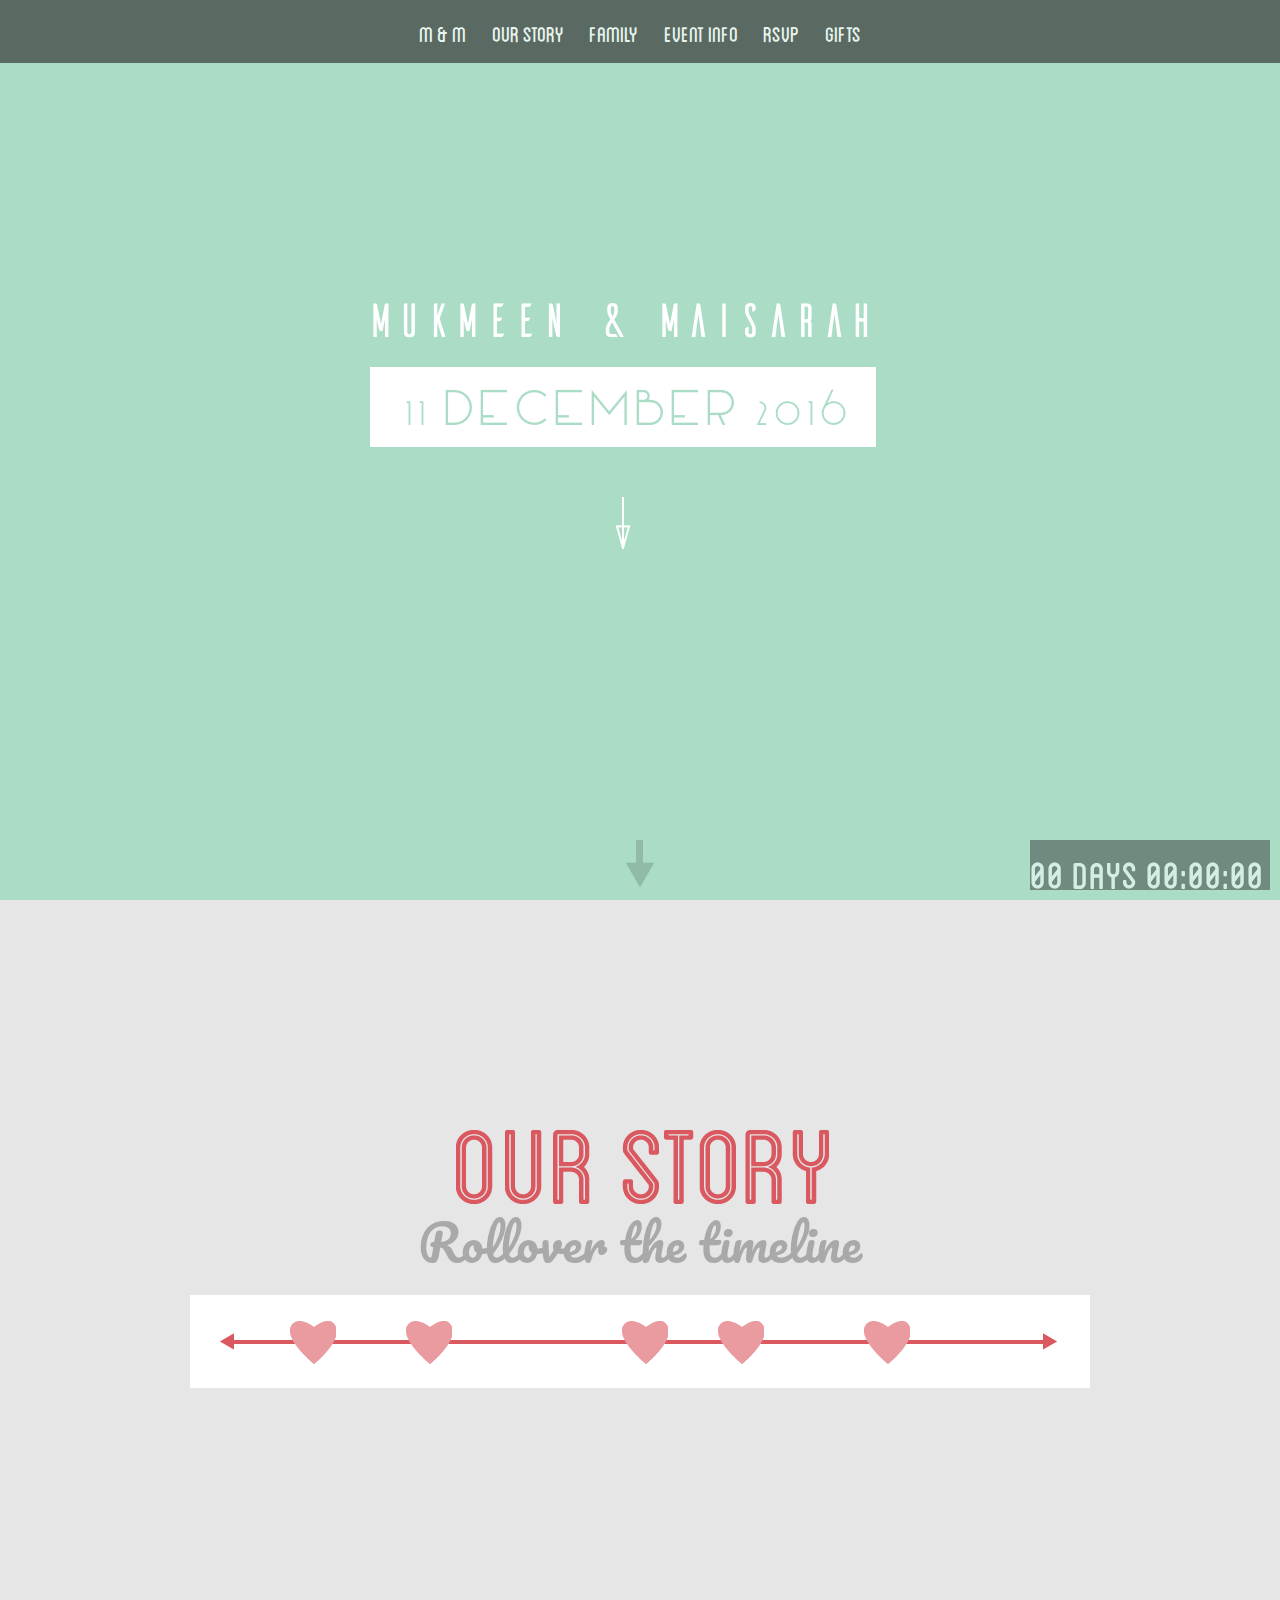
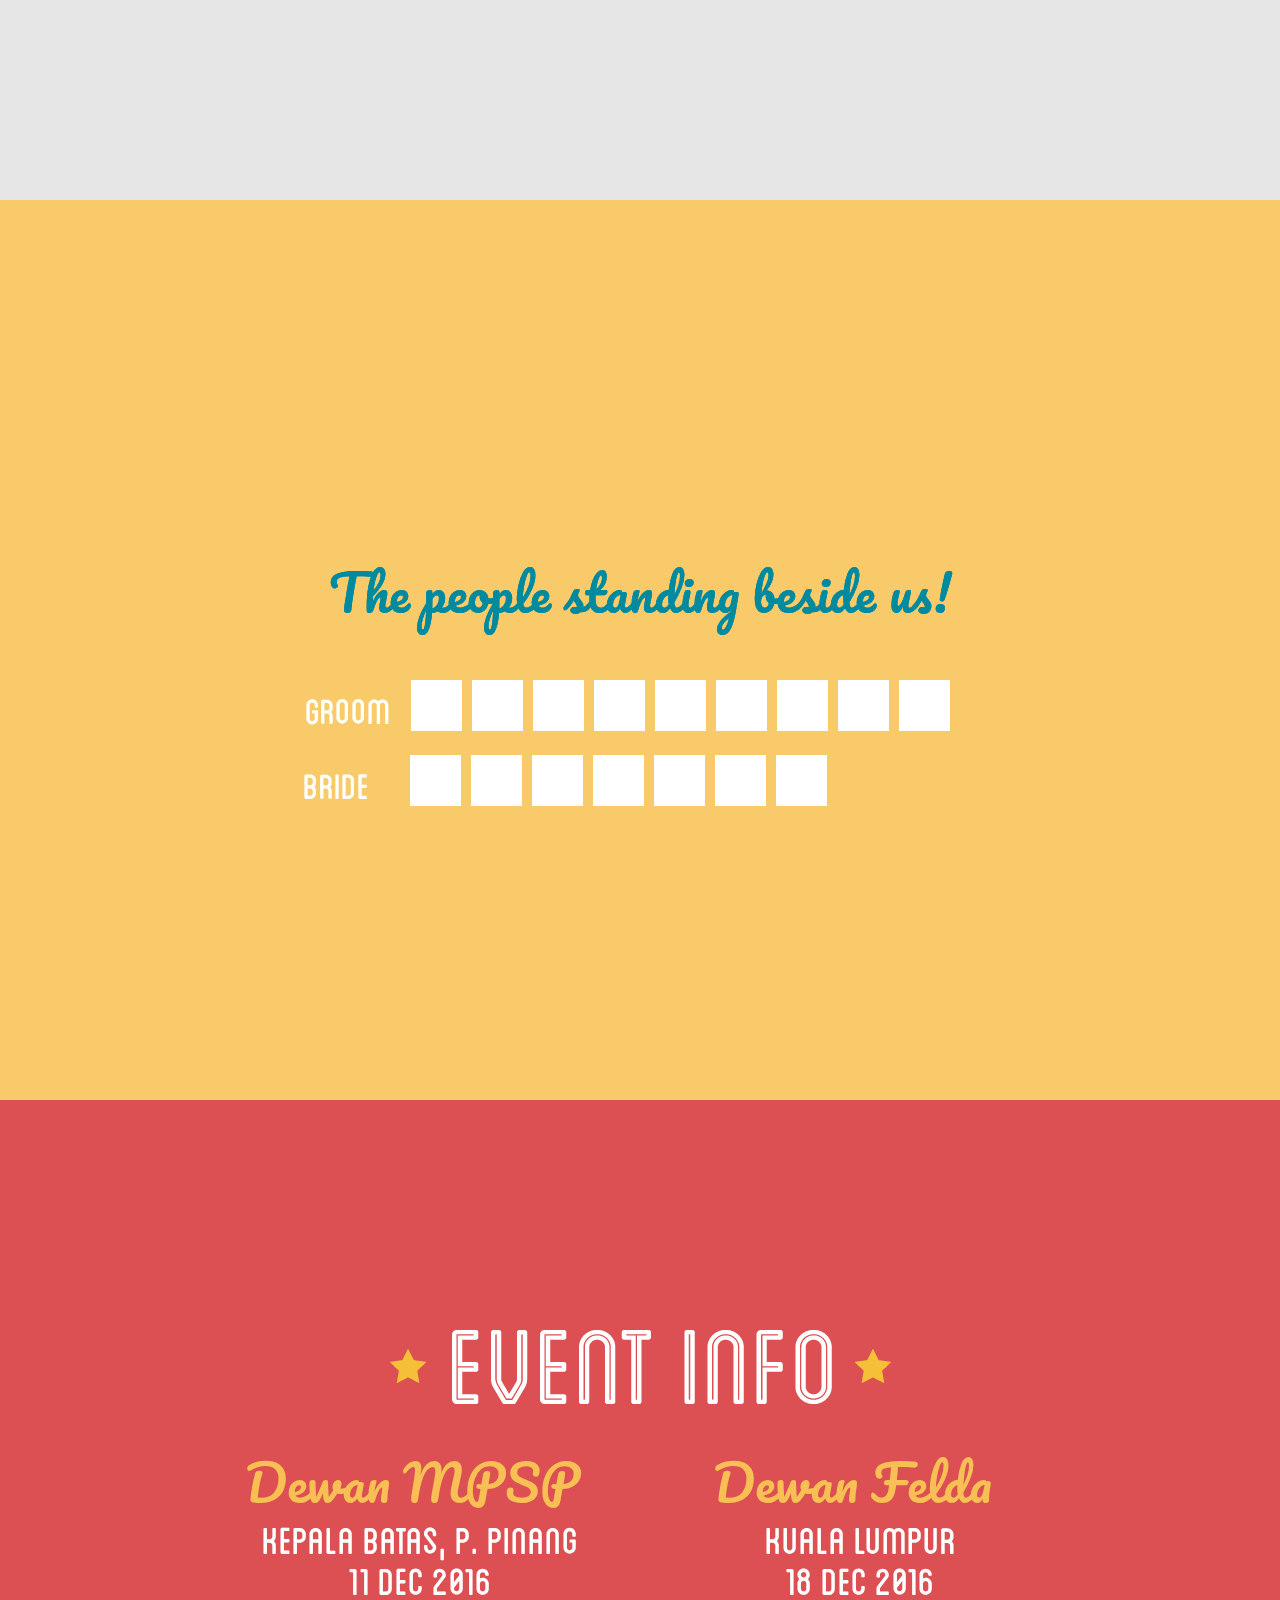
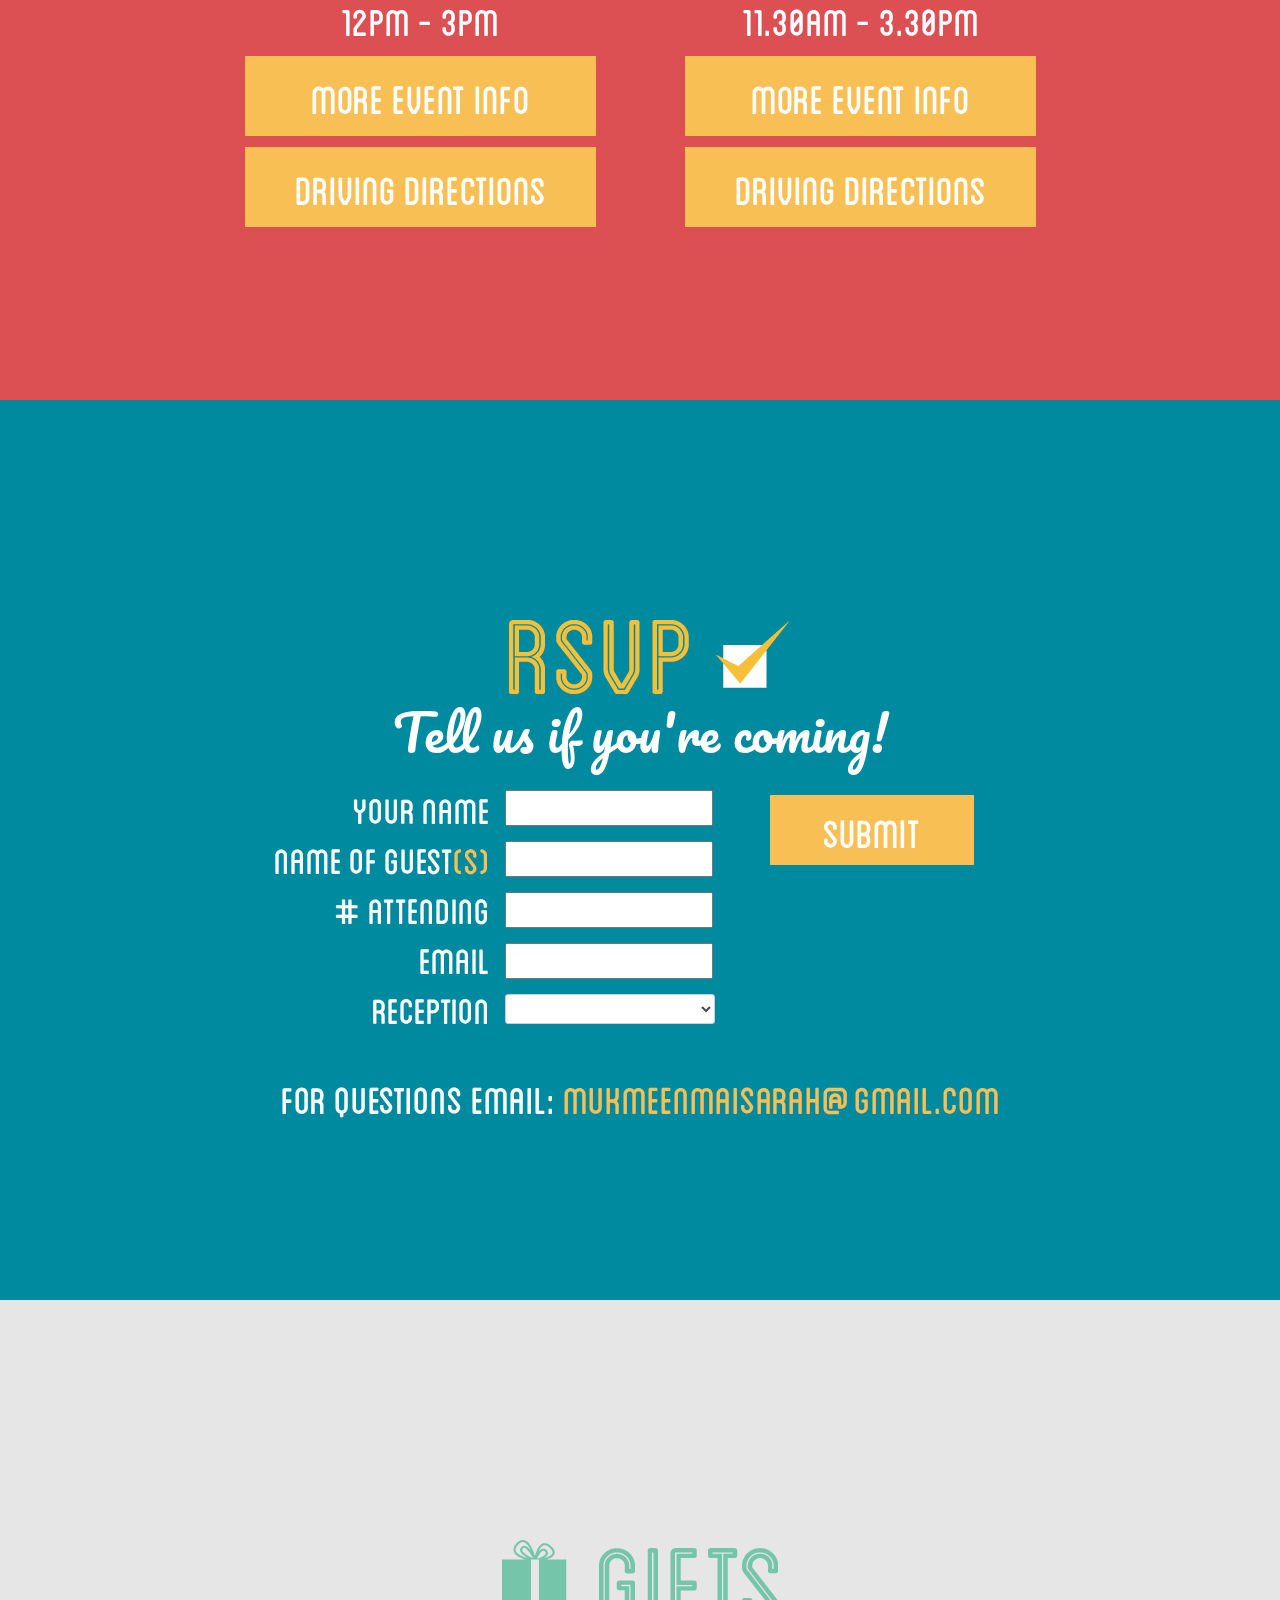
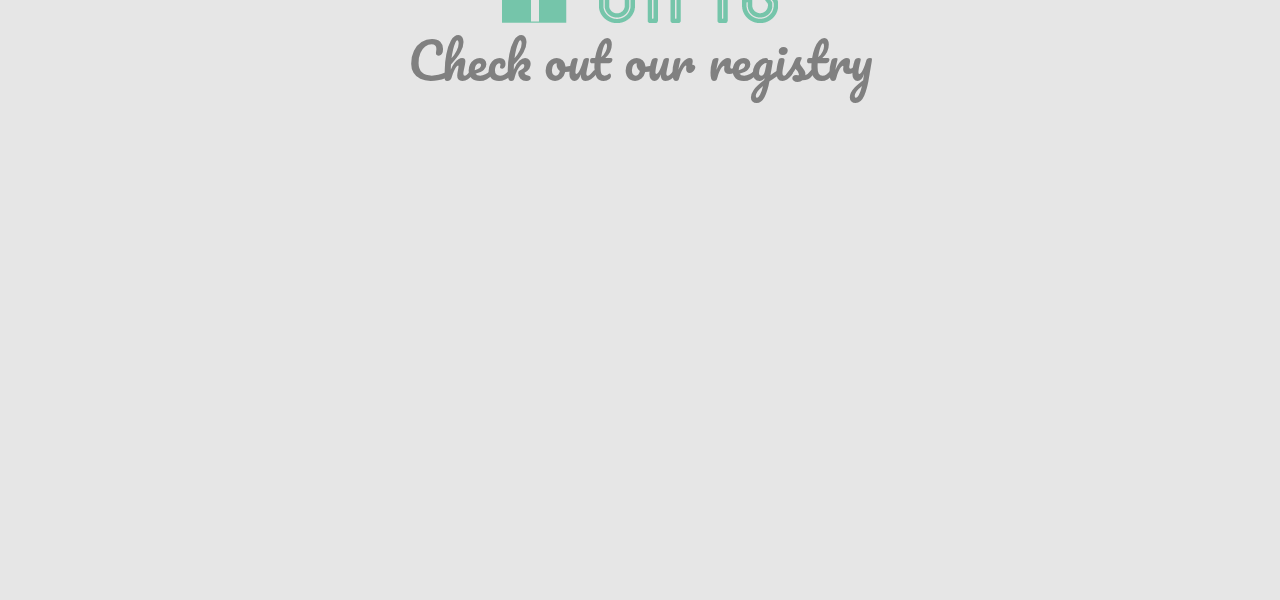
==== index.html @ 05d9b7e0 "Fix on rsvp and event info section" ====
<!DOCTYPE html>
<html lang="en">
<head>
  <title>
    Mukmeen & Maisarah
  </title>

  <!-- Meta Tags -->
  <meta http-equiv="Content-Type" content="text/html;charset=utf-8" />
  <meta name="description" content="Mukmeen &amp; Maisarah are getting married on 11.12.2016." />
  <meta name="keywords" content="Mukmeen, Maisarah, marriage, wedding" />
  <meta property="og:title" content="Mukmeen & Maisarah" />
  <meta property="og:description" content="Mukmeen &amp; Maisarah are getting married on 11.12.2016." />
  <meta property="og:url" content="http://www.mukmeenmaisarah.com" />
  <meta property="og:type" content="website"/>

  <!-- Styles -->
  <link rel="stylesheet" href="css/font.css" media="screen,projection" type="text/css" />
  <link rel="stylesheet" href="css/base.css" media="screen,projection" type="text/css" />
  <link rel="stylesheet" href="css/navigation.css" media="screen,projection" type="text/css" />
  <link rel="stylesheet" href="css/home.css" media="screen,projection" type="text/css" />
  <link rel="stylesheet" href="css/pictures.css" media="screen,projection" type="text/css" />
  <link rel="stylesheet" href="css/our_story.css" media="screen,projection" type="text/css" />
  <link rel="stylesheet" href="css/event_info.css" media="screen,projection" type="text/css" />
  <link rel="stylesheet" href="css/family.css" media="screen,projection" type="text/css" />
  <link rel="stylesheet" href="css/rsvp.css" media="screen,projection" type="text/css" />
  <link rel="stylesheet" href="css/registry.css" media="screen,projection" type="text/css" />
  <link rel="stylesheet" href="css/footer.css" media="screen,projection" type="text/css" />
  <link rel="stylesheet" href="css/fancybox.css" media="screen,projection" type="text/css" />
  <link href='http://fonts.googleapis.com/css?family=Pacifico' rel='stylesheet' type='text/css' />
  <link rel="icon" href="/images/icon.png" type="image/png" />
  <link rel="shortcut icon" href="/images/icon.png" type="image/x-icon" />
  <link rel="image_src" href="images/fb-icon.jpg" />

</head>

<body onload="reset()">

  <!-- Side Navigation -->
  <div id="header">
    <ul id="navigation">
      <li class="home-nav" onClick="scrollNav('.home')">M & M</li>
      <li class="story-nav" onClick="scrollNav('.story')">Our Story</li>
      <li class="party-nav" onClick="scrollNav('.party')">Family</li>
      <li class="info-nav" onClick="scrollNav('.info')">Event Info</li>
      <li class="rsvp-nav" onClick="scrollNav('.rsvp')">RSVP</li>
      <li class="gifts-nav" onClick="scrollNav('.gifts')">Gifts</li>
    </ul>
  </div>

  <!-- Main Section -->
  <div class="home slide">
    &nbsp;
    <div class="content-box">
      <div class="home-img">
        <h1>Mukmeen & Maisarah: 11.12.2016</h1>
      </div>
    </div>
  </div>

  <!-- Our Story Section -->
  <div class="story slide">
    <div class="content-box">
      <div class="story-title"><h1>Our Story</h1></div>
      <h2>Rollover the timeline</h2>
      <div class="timeline">
        <div class="highlights">
          <a class="heart first">Highlight 1<span></span></a>
          <h4><span>December 1st, 2014</span><br />Mukmeen & Maisarah had their first conversation on facebook.</h4>
        </div>
        <div class="highlights">
          <a class="heart second">Highlight 2<span></span></a>
          <h4><span>January 1st, 2015</span><br />Mukmeen went to Penang with his parents to meetup with Maisarah together with her parents. They met at Bayview Hotel in Penang.</h4>
        </div>
        <div class="highlights">
          <a class="heart third">Highlight 3<span></span></a>
          <h4><span>November 1st, 2015</span><br />Engagement Day!</h4>
        </div>
        <div class="highlights">
          <a class="heart fourth">Highlight 4<span></span></a>
          <h4><span>December 1st, 2015</span><br />Both families decided on the wedding date. It's a year from now!</h4>
        </div>
        <div class="highlights">
          <a class="heart fifth">Highlight 5<span></span></a>
          <h4><span>May 1st, 2016</span><br />Wedding stress began...</h4>
        </div>
      </div>
    </div>
  </div>

  <!-- Family Section -->
  <div class="party slide">
    <div class="content-box">
      <div class="family-title"><h1>Family Members</h1></div>
      <h2>The people standing beside us!</h2>
      <div class="groomsmen">
        <h3 class="wp-title">Groom</h3>
        <div class="party-gallery">
          <a class="wp papa" rel="guys-gallery" href="images/gallery/papa.jpg" title="Father: Nik Md Yusof Bin Nik Ismail">Photo One<span></span></a>
          <a class="wp mama" rel="guys-gallery" href="images/gallery/mama.jpg" title="Mother: Zahariah Binti Othman">Photo One<span></span></a>
          <a class="wp abang" rel="guys-gallery" href="images/gallery/abang.jpg" title="Elder Brother: Nik Amirul Faiz">Photo One<span></span></a>
          <a class="wp aiman" rel="guys-gallery" href="images/gallery/aiman.jpg" title="Younger Brother: Nik Amirul Aiman">Photo One<span></span></a>
          <a class="wp naneen" rel="guys-gallery" href="images/gallery/naneen.jpg" title="Sister: Nik Nazneen">Photo One<span></span></a>
          <a class="wp kaknurul" rel="guys-gallery" href="images/gallery/kaknurul.jpg" title="Sister In Law: Nurul Huda Nazly Tan">Photo One<span></span></a>
          <a class="wp nuha" rel="guys-gallery" href="images/gallery/nuha.jpg" title="Niece: Nik Nuha">Photo One<span></span></a>
          <a class="wp uwais" rel="guys-gallery" href="images/gallery/uwais.jpg" title="Nephew: Nik Uwais">Photo One<span></span></a>
          <a class="wp umar" rel="guys-gallery" href="images/gallery/umar.jpg" title="Nephew: Nik Umar">Photo One<span></span></a>
        </div>
      </div>
      <div class="bridesmaids">
        <h3 class="wp-title">Bride&nbsp;&nbsp;&nbsp;</h3>
        <div class="party-gallery">
          <a class="wp abah" rel="girls-gallery" href="images/gallery/abah.jpg" title="Father: Nor Azman Bin Merican">Photo One<span></span></a>
          <a class="wp mama-m" rel="girls-gallery" href="images/gallery/mama-m.jpg" title="Mother: Munirah Binti Mohammad">Photo One<span></span></a>
          <a class="wp kakak" rel="girls-gallery" href="images/gallery/kakak.jpg" title="Elder Sister: Julia Ayesya">Photo One<span></span></a>
          <a class="wp adik" rel="girls-gallery" href="images/gallery/adik.jpg" title="Younger Sister: Wardina Ayesya">Photo One<span></span></a>
          <a class="wp along" rel="girls-gallery" href="images/gallery/along.jpg" title="Brother In Law: Pangeran Fiqhirizky">Photo One<span></span></a>
          <a class="wp kimi" rel="girls-gallery" href="images/gallery/kimi.jpg" title="Nephew: Muhammad Hakimi Rizky">Photo One<span></span></a>
          <a class="wp fayadh" rel="girls-gallery" href="images/gallery/fayadh.jpg" title="Nephew: Fayadh Al-Farouk">Photo One<span></span></a>
        </div>
      </div>
    </div>
  </div>

  <!-- Event Info Section -->
  <div class="info slide">
    <div class="content-box">
      <div class="info-title"><h1>Event Info</h1></div>
      <div class="info-content">
        <h2>Dewan MPSP</h2>
        <h3>Kepala Batas, P. Pinang</h3>
        <h3>11 DEC 2016</h3>
        <h3>12PM - 3PM</h3>
        <div class="more-info">
          <a class="info btn js-getmore-info" href="#event-info1" title="">More Event Info<span></span></a>
        </div>
        <div style="display: none;">
          <div id="event-info1">
            <p>More info to come!</p>
          </div>
        </div>
        <div class="get-directions">
          <a href="https://goo.gl/maps/QWHp3SwA5BU2" target="_blank" class="directions btn">Driving Directions<span></span></a>
        </div>
      </div>
      <div class="info-content">
        <h2>Dewan Felda</h2>
        <h3>Kuala Lumpur</h3>
        <h3>18 DEC 2016</h3>
        <h3>11.30AM - 3.30PM</h3>
        <div class="more-info">
          <a class="info btn js-getmore-info" href="#event-info2" title="">More Event Info<span></span></a>
        </div>
        <div style="display: none;">
          <div id="event-info2">
            <p>More info to come!</p>
          </div>
        </div>
        <div class="get-directions">
          <a href="https://goo.gl/maps/3p4bqn7nfHu" target="_blank" class="directions btn">Driving Directions<span></span></a>
        </div>
      </div>
    </div>
  </div>

  <!-- RSVP Section -->
  <div class="rsvp slide">
    <div class="content-box">
      <div class="rsvp-title"><h1>RSVP: Come Join the Party!</h1></div>
      <h2>Tell us if you're coming!</h2>
      <form name="rsvp-now" id="rsvp-now" class="rsvp-now" action="//formspree.io/mukmeenmaisarah@gmail.com" method="POST">
        <div class="labels">
          <label for="name"><h3>Your Name</h3></label>
          <label for="guests"><h3 class="guest-name">Name of Guest<span>(s)</span></h3></label>
          <label for="attending"><h3># Attending</h3></label>
          <label for="email"><h3>Email</h3></label>
          <label for="reception"><h3>Reception</h3></label>
        </div>
        <div class="forms">
          <input type="text" id="name" name="name" class="rsvp-form" size="45" />
          <input type="text" id="guests" name="guests" class="rsvp-form" size="45" />
          <input type="text" id="attending" name="attending" class="rsvp-form" size="45" />
          <input type="text" id="email" name="email" class="rsvp-form" size="45" />
          <select id="reception" name="receiption" class="rsvp-form reception">
            <option></option>
            <option>Penang (Bride's Side)</option>
            <option>KL (Groom's Side)</option>
            <option>Both</option>
          </select>
        </div>
        <div class="submit-container">
          <div class="submit">
            <button class="submit-btn" type="submit">Submit</button>
            <input type="hidden" name="_next" value="/index.html" />
          </div>
        </div>
      </form>
      <h3 class="questions">For Questions Email: <a href="mailto:mukmeenmaisarah@gmail.com">mukmeenmaisarah@gmail.com</a></h3>
    </div>
  </div>

  <!-- Registry Section -->
  <div class="gifts slide">
    <div class="content-box">
      <div class="gifts-title"><h1>Gifts &amp; Registry</h1></div>
      <h2>Check out our registry</h2>
      <div class="registry-imgs">
        <a href="http://www.wayfair.com/registry/wedding/mukmeenmaisarah" target="_blank" class="registry wayfair">
          Wayfair<span></span>
        </a>
        <a href="https://www.amazon.com/wedding/nik-amirul-mukmeen-nik-md-yusof-maisarah-ayesya-nor-azman-kepala-batas-december-2016/registry/3TPPPL8VVPBSZ"
           target="_blank"
           class="registry amazon">
          Amazon<span></span>
        </a>
      </div>
    </div>
  </div>

  <!-- Bottom Nav -->
  <div id="bottom-nav">
    <img src="images/next-dk.png" alt="Next" />
    <div id="next">
      <img src="images/next.png" alt="Next" />
    </div>
  </div>

  <!-- Footer -->
  <div id="footer">
    <h3 class="timer js-countdown-timer"></h3>
  </div>

  <!-- Javascript -->
  <script type="text/javascript" src="js/google_analytics.js"></script>
  <script type="text/javascript" src="js/jquery.min.js"></script>
  <script type="text/javascript" src="js/jquery.countdown.min.js"></script>
  <script type="text/javascript" src="js/jquery.mousewheel.min.js"></script>
  <script type="text/javascript" src="js/jquery.fancybox.min.js"></script>
  <script type="text/javascript" src="js/jquery.scrollTo.min.js"></script>
  <script type="text/javascript" src="js/main.js"></script>

</body>
---- css/font.css ----
/**
 * Styles for the font
 */

@font-face {
	font-family: 'BlanchCapsRegular';
	src: url('../fonts/blanch_caps_webfont.eot');
	src: url('../fonts/blanch_caps_webfont.eot?#iefix') format('embedded_opentype'),
	url('../fonts/blanch_caps_webfont.woff') format('woff'),
	url('../fonts/blanch_caps_webfont.ttf') format('truetype'),
	url('../fonts/blanch_caps_webfont.svg#BlanchCapsRegular') format('svg');
	font-weight: normal;
	font-style: normal;
}

@font-face {
	font-family: 'PacificoRegular';
	src: url('../fonts/pacifico_webfont.eot');
	src: url('../fonts/pacifico_webfont.eot?#iefix') format('embedded-opentype'),
	url('../fonts/pacifico_webfont.woff') format('woff'),
	url('../fonts/pacifico_webfont.ttf') format('truetype'),
	url('../fonts/pacifico_webfont.svg#PacificoRegular') format('svg');
	font-weight: normal;
	font-style: normal;
}
---- css/base.css ----
/**
 * Base styles
 */

h1 {
	padding: 0;
	font-family: 'BlanchCapsRegular', arial;
	font-size: 60px;
	font-weight: normal;
}

h2 {
	font-family: 'Pacifico', 'PacificoRegular', cursive;
	font-size: 50px;
	font-weight: 400;
	font-style: normal;
	margin: 15px;
}

h3 {
	font-family: 'BlanchCapsRegular', arial;
	font-size: 53px;
	font-weight: normal;
	color: #FFFFFF;
	margin: 20px 0px 20px 0;
}

h4 {
	font-family: 'BlanchCapsRegular', arial;
	font-size: 30px;
	font-weight: normal;
	color: rgb(225,86,97);
}

p {
	font-family: Arial, sans-serif;
	font-weight: normal;
	font-size: 14px;
	line-height: 18px;
	color: #363636
}

p a {
	text-decoration: none;
	color: rgb(220,79,83);
}

p a:hover {
	color: rgb(248,202,105);
}

html, body {
	margin: 0;
	padding: 0;
	height: 100%;
}

body {
	margin: 0;
	padding: 0;
	font-family: Arial, Helvetica, sans-serif;
	background-color: #3ba7b8;
	font-size: 20px;
	line-height: 25px;
}

/**
 * Main content styles
 */
.content-box {
	position: absolute;
	top: 50%;
	left: 50%;
	width: 900px;
	margin-left: -450px;
}

.container {
	height: 100%;
	margin: 0;
	padding: 0;
}

.slide {
	height: 100%;
	position: relative;
	margin: 0;
	padding: 0;
}
---- css/navigation.css ----
/**
 * Navigation styles
 */

#header {
	position: fixed;
	top: 0;left: 0;
	width: 100%;
	height: 63px;
	margin: 0;
	background-color: #383838;
	filter: alpha(opacity=70);
	opacity: 0.7;
	z-index: 1;
}

ul#navigation {
	display: block;
	padding: 0;
	text-align: center;
	cursor: pointer;
}

ul#navigation li {
	display: inline;
	margin: 10px;
	text-decoration: none;
	color: #FFFFFF;
	font-family: 'BlanchCapsRegular', arial;
	font-size: 30px;
	font-weight: 400;
	text-shadow: #000 0 0 0;
}

ul#navigation li:hover {
	color: #bebebe;
	font-weight: 400;
	text-shadow: #000 0 0 0;
}

/**
 * Styles for bottom navigation
 */
#bottom-nav {
	z-index: 100;
	position: fixed;
	bottom: 0px;
	width: 100%;
	height: 70px;
	margin: 0;
}

#bottom-nav img {
	display: block;
	margin: 0 auto;
	margin-top: 10px;
	opacity: .2;
	filter: alpha(opacity=20);
}

#next{
	z-index: 100;
	position: fixed;
	bottom: 0px;
	width: 100%;
	height: 70px;
	margin: 0;
	background: url(../images/footer-slice.png) repeat-x;
	cursor: pointer;
	opacity: 0;
	filter: alpha(opacity=0);
	-webkit-transition: opacity 0.5s;
	-moz-transition:    opacity 0.5s;
	-o-transition:      opacity 0.5s;
	-ms-transition:     opacity 0.5s;
}

#next:hover {
	opacity: 1;
	filter: alpha(opacity=100);
}

#next img {
	display: block;
	position: relative;
	margin-left: auto;
	margin-right: auto;
	margin-top: 10px;
	left: 0;
	right: 0;
	opacity: 1;
	filter: alpha(opacity=100);
}

#next .box {
	position: absolute;
	width: 100%;
	height: 170px;
	margin: 0;
	background-color: #383838;
	opacity: 1;
	filter: alpha(opacity=100);
}
---- css/home.css ----
/**
 * Styles for the home section
 */

.home {
	background-color: rgb(171,221,198);
}

.home .content-box {
	height: 340px;
	margin-top: -187px;
}

.home-img {
	display: block;
	margin: auto;
	position: relative;
	text-indent: -9999px;
	width: 540px;
	height: 335px;
	background: url(../images/mm-title.png) no-repeat;
}
---- css/pictures.css ----
/**
 * Styles for the pictures section
 */

.pictures {
	background-color: rgb(252,252,252);
}

.pictures .content-box {
	height: 290px;
	margin-top: -180px;
}

.pictures-title {
	display: block;
	margin: auto;
	position: relative;
	text-indent: -9999px;
	width: 320px;
	height: 75px;
	background: url(../images/pictures.png) 0 0;
	margin-bottom: 25px;
}

.gallery-title {
	font-size: 35px;
	margin-bottom: 25px;
	text-align: center;
	color: rgb(169,169,169)
}

.gallery {
	position: relative;
	display: block;
	overflow: auto;
	margin-top: 15px;
	width: 564px;
	height: 125px;
	margin-left: auto;
	margin-right: auto;
	left: 0;
	right: 0;
}

.photo {
	display: block;
	position: relative;
	text-indent: -9999px;
	width: 51px;
	height: 51px;
	background: url(../images/pthumb-sprite.jpg) no-repeat;
	float: left;
	margin-right: 5px;
	margin-left: 5px;
	margin-top: 10px;
}

.photo span {
	position: absolute;
	top: 0;left: 0;bottom: 0;right: 0;
	background: url(../images/pthumb-sprite.jpg) no-repeat;
	background-position: -51px 0;
	opacity: 0;
	filter: alpha(opacity=0);
	-webkit-transition: opacity 0.5s;
	-moz-transition:    opacity 0.5s;
	-o-transition:      opacity 0.5s;
	-ms-transition:     opacity 0.5s;
}

.photo:hover span {
	opacity: 1;
	filter: alpha(opacity=100);
}

.gallery .kufi span {
	background: url(../images/kufi.jpg);
}

.gallery .one span {
	background: url(../images/pthumb-sprite.jpg) -51px 0;
}

.gallery .two span {
	background: url(../images/pthumb-sprite.jpg) -102px 0;
}

.gallery .three span {
	background: url(../images/pthumb-sprite.jpg) -153px 0;
}

.gallery .four span {
	background: url(../images/pthumb-sprite.jpg) -204px 0;
}

.gallery .five span {
	background: url(../images/pthumb-sprite.jpg) -255px 0;
}

.gallery .six span {
	background: url(../images/pthumb-sprite.jpg) -306px 0;
}

.gallery .seven span {
	background: url(../images/pthumb-sprite.jpg) -357px 0;
}

.gallery .eight span {
	background: url(../images/pthumb-sprite.jpg) -408px 0;
}

.gallery .nine span {
	background: url(../images/pthumb-sprite.jpg) -459px 0;
}

.gallery .ten span {
	background: url(../images/pthumb-sprite.jpg) -510px 0;
}

.gallery .eleven span {
	background: url(../images/pthumb-sprite.jpg) -561px 0;
}

.gallery .twelve span {
	background: url(../images/pthumb-sprite.jpg) -612px 0;
}

.gallery .thirteen span {
	background: url(../images/pthumb-sprite.jpg) -663px 0;
}

.gallery .fourteen span {
	background: url(../images/pthumb-sprite.jpg) -714px 0;
}

.gallery .fifteen span {
	background: url(../images/pthumb-sprite.jpg) -765px 0;
}

.gallery .sixteen span {
	background: url(../images/pthumb-sprite.jpg) -816px 0;
}

.gallery .seventeen span {
	background: url(../images/pthumb-sprite.jpg) -867px 0;
}

.gallery .eighteen span {
	background: url(../images/pthumb-sprite.jpg) -918px 0;
}
---- css/our_story.css ----
/**
 * Styles for our story section
 */

.story {
	background-color: rgb(230,230,230);
}

.story .content-box {
	height: 460px;
	margin-top: -260px;
}

.story-title {
	display: block;
	margin: auto;
	position: relative;
	text-indent: -9999px;
	width: 785px;
	height: 75px;
	background: url(../images/title-sprites.png) 0 0;
	margin-bottom: 25px;
}

.story h2 {
	display: block;
	position: relative;
	text-align: center;
	color: rgb(169,169,169);
}

.timeline {
	position: relative;
	display: block;
	overflow: auto;
	margin-top: 40px;
	height: 290px;
	background: url(../images/arrow.png) no-repeat;
	background-position: 0px 0px;
}

.first {
	margin-left: 100px;
	margin-top: 26px;
}

.second {
	margin-left: 70px;
	margin-top: 26px;
}

.third {
	margin-left: 170px;
	margin-top: 26px;
}

.fourth {
	margin-left: 50px;
	margin-top: 26px;
}

.fifth {
	margin-left: 100px;
	margin-top: 26px;
}

.heart {
	display: block;
	position: relative;
	text-indent: -9999px;
	width: 46px;
	height: 44px;
	background: url(../images/heart.png) no-repeat;
	float: left;
	cursor: pointer;
}

.heart span {
	position: absolute;
	margin: 0;
	background: url(../images/heart.png) no-repeat;
	background-position: -46px 0;
	opacity: 0;
	filter: alpha(opacity=0);
	-webkit-transition: opacity 0.5s;
	-moz-transition:    opacity 0.5s;
	-o-transition:      opacity 0.5s;
	-ms-transition:     opacity 0.5s;
}

.heart:hover span {
	opacity: 1;
	filter: alpha(opacity=100);
}

.highlights h4 {
	display: none;
	position: absolute;
	background-color: rgb(230,230,230);
	margin-left: auto;
	margin-right: auto;
	left: 0;
	right: 0;
	width: 550px;
	top: 80px;
	text-align: center;
	opacity: 0;
	filter: alpha(opacity=0);
	-webkit-transition: opacity 0.5s;
	-moz-transition:    opacity 0.5s;
	-o-transition:      opacity 0.5s;
	-ms-transition:     opacity 0.5s;
}

.highlights:hover h4 {
	display: block;
	opacity: 1;
	filter: alpha(opacity=100);
}

.highlights h4 span {
	font-size: 40px;
	line-height: 40px;
}
---- css/event_info.css ----
/**
 * Styles for the event info section
 */

.info {
	background-color: rgb(220,79,83);
}

.info .content-box {
	height: 450px;
	margin-top: -260px;
}

.info-title {
	display: block;
	margin: auto;
	position: relative;
	text-indent: -9999px;
	width: 785px;
	height: 75px;
	background: url(../images/title-sprites.png) 0 -75px;
	margin-bottom: 50px;
}

.map-content {
	float: left;
	width: 451px;
	height: 311px;
}

.info-content {
	float: left;
	text-align: center;
	width: 420px;
	height: 350px;
	padding-left: 20px;
}

.info-content h2 {
	margin-left: 0;
	margin-bottom: 30px;
	color: rgb(248,191,84);
}

.info-content h3 {
	margin: 0;
	margin-bottom: 16px;
}

.more-info {
	clear: both;
	margin-top: 52px;
	width: 420px;
}

#inline1 {
	padding: 25px;
}

#inline1 span {
	text-align: center;
}

.line-seperator {
	display: block;
	margin: auto;
	margin-top: 28px;
	margin-bottom: 28px;
	height: 1px;
	width: 450px;
	background: #bbbbbb;
}

.get-directions {
	clear: both;
	margin-top: 55px;
	width: 420px;
}

.btn {
	position: relative;
	margin: 0;
	text-align: center;
	font-family: 'BlanchCapsRegular', arial;
	font-size: 55px;
	font-weight: normal;
	text-decoration: none;
	-webkit-transition-property: color, background-color;
	-webkit-transition-duration: .5s, .5s;
	-webkit-transition-timing-function: linear, ease-in;
	-moz-transition-property: color, background-color;
	-moz-transition-duration: .5s, .5s;
	-moz-transition-timing-function: linear, ease-in;
	-o-transition-property: color, background-color;
	-o-transition-duration: .5s, .5s;
	-o-transition-timing-function: linear, ease-in;
	-ms-transition-property: color, background-color;
	-ms-transition-duration: .5s, .5s;
	-ms-transition-timing-function: linear, ease-in;
}

.info.btn {
	padding: 10px 66px;
	background-color: rgb(248,191,84);
	color: #FFFFFF;
}

.info.btn:hover {
	color: rgb(220,79,83);
	background-color: #FFFFFF;
}

.directions.btn {
	padding: 10px 50px;
	background-color: rgb(248,191,84);
	color: #FFFFFF;
}

.directions.btn:hover {
	color: rgb(220,79,83);
	background-color: #FFFFFF;
}
---- css/family.css ----
/**
 * Styles for the family members section
 */

.party {
	background-color: rgb(248,202,105);
}

.party .content-box {
	height: 350px;
	margin-top: -210px;
}

.family-title {
	display: block;
	margin: auto;
	position: relative;
	text-indent: -9999px;
	width: 576px;
	height: 75px;
	background: url(../images/family.png) no-repeat;
	margin-bottom: 25px;
}

.party-title-temp {
	text-align: center;
	font-size: 3em !important;
	color: white;
}

.party h2 {
	text-align: center;
	color: rgb(0,138,160);
	text-shadow: rgb(0,138,160) 0 0 0;
}

.groomsmen {
	display: block;
	position: relative;
	width: 671px;
	height: 60px;
	padding-top: 60px;
	margin-left: auto;
	margin-right: auto;
	left: 0;
	right: 0;
}

.bridesmaids {
	display: block;
	position: relative;
	width: 675px;
	height: 60px;
	padding-top: 15px;
	margin-left: auto;
	margin-right: auto;
	left: 0;
	right: 0;
}

.wp-title {
	font-size: 50px;
	margin-top: 15px;
	margin-right: 20px;
	float: left;
}

.party-gallery {
	position: relative;
	display: block;
	overflow: auto;
	width: 565px;
	height: 60px;
}

.wp {
	display: block;
	position: relative;
	text-indent: -9999px;
	width: 51px;
	height: 51px;
	background: url(../images/family-sprite.png) no-repeat;
	float: left;
	margin-right: 10px;
}

.wp span {
	position: absolute;
	top: 0;left: 0;bottom: 0;right: 0;
	background: url(../images/family-sprite.png) no-repeat;
	background-position: -51px 0;
	opacity: 0;
	filter: alpha(opacity=0);
	-webkit-transition: opacity 0.5s;
	-moz-transition:    opacity 0.5s;
	-o-transition:      opacity 0.5s;
	-ms-transition:     opacity 0.5s;
}

.wp:hover span {
	opacity: 1;
	filter: alpha(opacity=100);
}

.groomsmen .kufi span {
	background: url(../images/kufi.jpg);
}

.groomsmen .papa span {
	background: url(../images/family-sprite.png) no-repeat -51px 0;
}

.groomsmen .mama span {
	background: url(../images/family-sprite.png) no-repeat -102px 0;
}

.groomsmen .abang span {
	background: url(../images/family-sprite.png) no-repeat -153px 0;
}

.groomsmen .aiman span {
	background: url(../images/family-sprite.png) no-repeat -204px 0;
}

.groomsmen .naneen span {
	background: url(../images/family-sprite.png) no-repeat -255px 0;
}

.groomsmen .kaknurul span {
	background: url(../images/family-sprite.png) no-repeat -306px 0;
}

.groomsmen .nuha span {
	background: url(../images/family-sprite.png) no-repeat -357px 0;
}

.groomsmen .uwais span {
	background: url(../images/family-sprite.png) no-repeat -408px 0;
}

.groomsmen .umar span {
	background: url(../images/family-sprite.png) no-repeat -459px 0;
}

.bridesmaids .abah span {
	background: url(../images/family-sprite.png) no-repeat -510px 0;
}

.bridesmaids .mama-m span {
	background: url(../images/family-sprite.png) no-repeat -561px 0;
}

.bridesmaids .kakak span {
	background: url(../images/family-sprite.png) no-repeat -612px 0;
}

.bridesmaids .adik span {
	background: url(../images/family-sprite.png) no-repeat -663px 0;
}

.bridesmaids .along span {
	background: url(../images/family-sprite.png) no-repeat -714px 0;
}

.bridesmaids .kimi span {
	background: url(../images/family-sprite.png) no-repeat -765px 0;
}

.bridesmaids .fayadh span {
	background: url(../images/family-sprite.png) no-repeat -816px 0;
}
---- css/rsvp.css ----
/**
 * Styles for the RSVP section
 */

.rsvp {
	background-color: rgb(0,138,160);
}

.rsvp .content-box {
	height: 475px;
	margin-top: -270px;
}

.rsvp-title {
	display: block;
	margin: auto auto 25px auto;
	position: relative;
	text-indent: -9999px;
	width: 785px;
	height: 75px;
	background: url(../images/title-sprites.png) 0 -225px;
}

.rsvp h2 {
	text-align: center;
	color: #FFFFFF;
	text-shadow: rgb(0,138,160) 0 0 0;
}

.rsvp-now {
	display: block;
	margin: 30px auto 0;
	width: 780px;
	height: 290px;
}

.labels {
	position: relative;
	float: left;
	width: 240px;
	height: 240px;
	margin-top: 0;
}

.labels h3 {
	text-align: right;
	font-family: 'BlanchCapsRegular', arial;
	font-size: 2.5em;
	font-weight: normal;
	color: #FFFFFF;
	margin: 20px 0;
	height: 30px;
}

.guest-name span {
	color: rgb(248,191,84);
}

.forms {
	position: relative;
	width: 210px;
	height: 240px;
	margin: 0 0 0 15px;
	float: left;
}

.rsvp-form {
	width: 200px;
	height: 30px;
	font-size: 20px;
	color: #4a4a4a;
	margin-top: 15px;
	font-family: sans-serif;
}

.reception {
	width: 210px;
	border: 1px solid #CCC;
	border-radius: 3px;
	background-color: #FFF;
}

.submit-container {
	position: relative;
	width: 205px;
	height: 240px;
	margin: 0 0 0 55px;
	float: left;
}

.submit {
	margin: 0;
	padding: 0;
	width: 200px;
}

.submit-btn {
	position: relative;
	padding: 5px 53px 5px 53px;
	margin: 20px 0 0;
	background-color: rgb(248,191,84);
	font-family: 'BlanchCapsRegular', arial;
	font-size: 55px;
	font-weight: normal;
	color: #FFFFFF;
	text-decoration: none;
	border: 0;
	cursor: pointer;
	-webkit-transition-property: color, background-color;
	-webkit-transition-duration: .5s, .5s;
	-webkit-transition-timing-function: linear, ease-in;
	-moz-transition-property: color, background-color;
	-moz-transition-duration: .5s, .5s;
	-moz-transition-timing-function: linear, ease-in;
	-o-transition-property: color, background-color;
	-o-transition-duration: .5s, .5s;
	-o-transition-timing-function: linear, ease-in;
	-ms-transition-property: color, background-color;
	-ms-transition-duration: .5s, .5s;
	-ms-transition-timing-function: linear, ease-in;
}

.submit-btn:hover {
	color: rgb(248,191,84);
	background-color: #FFFFFF;
	border: 0;
}

.questions {
	clear: both;
	text-align: center;
}

.questions a {
	color: rgb(248,191,84);
	text-decoration: none;
}
---- css/registry.css ----
/**
 * Styles for the registry section
 */

.gifts {
	height: 100%;
	position: relative;
	background-color: rgb(230,230,230);
}

.gifts .content-box {
	height: 420px;
	margin-top: -250px;
}

.gifts-title {
	display: block;
	margin: auto;
	position: relative;
	text-indent: -9999px;
	width: 785px;
	height: 83px;
	background: url(../images/title-sprites.png) 0 -300px;
	margin-bottom: 25px;
}

.gifts h2 {
	color: rgb(128,128,128);
	text-align: center;
	margin-bottom: 60px;
}

.registry-imgs {
	display: relative;
	margin: 0 auto;
	width: 644px;
}

.registry {
	display: block;
	position: relative;
	text-indent: -9999px;
	width: 282px;
	height: 99px;
	float: left;
	margin-right: 20px;
	margin-left: 20px;
}

.registry span {
	position: absolute;
	top: 0;left: 0;bottom: 0;right: 0;
	background-color: rgb(230,230,230);
	background: url(images/wsonoma.jpg) no-repeat;
	background-position: -282px 0;
	opacity: 0;
	filter: alpha(opacity=0);
	-webkit-transition: opacity 0.5s;
	-moz-transition: opacity 0.5s;
	-o-transition: opacity 0.5s;
	-ms-transition: opacity 0.5s;
}

.registry:hover span {
	opacity: 1;
	filter: alpha(opacity=100);
}

.registry_text {
	text-decoration: none;
}

.wsonoma{
	background: url(images/wsonoma.jpg) no-repeat;
}

.wsonoma span {
	background: url(images/wsonoma.jpg) no-repeat;
	background-position: -282px 0;
}

.pbarn {
	background: url(images/pbarn.jpg) no-repeat;
}

.pbarn span {
	background: url(images/pbarn.jpg) no-repeat;
	background-position: -282px 0;
}

.bbeyond {
	clear: both;
	background: url(images/bbeyond.jpg) no-repeat;
}

.bbeyond span {
	background: url(images/bbeyond.jpg) no-repeat;
	background-position: -282px 0;
}

.target {
	background: url(images/target.jpg) no-repeat;
}

.target span {
	background: url(images/target.jpg) no-repeat;
	background-position: -282px 0;
}
---- css/footer.css ----
/**
 * Footer styles
 */

#footer {
	z-index: 100;
	position: fixed;
	bottom: 0px;
	background-color: #383838;
	width: 240px;
	height: 50px;
	margin: 10px;
	right: 0;
	opacity: .5;
	filter: alpha(opacity=50);
	-webkit-transition: opacity 0.5s;
	-moz-transition: opacity 0.5s;
	-o-transition: opacity 0.5s;
	-ms-transition: opacity 0.5s;
	cursor: pointer;
}

#footer:hover {
	opacity: 1;
	filter: alpha(opacity=100);
}

.social {
	display: block;
	margin-left: auto;
	margin-right: auto;
	left: 0;
	right: 0;
	width: 210px;
}

.like {
	float: left;
	width: 75px;
	margin: 2px 2px 2px 2px;
	height: 20px;
	padding: 13px 5px 0 0;
}

.tweet {
	float: left;
	width: 75px;
	margin: 2px 2px 2px 2px;
	height: 20px;
	padding: 13px 0 0 5px;
}

.luke-logo {
	display: block;
	position: relative;
	text-indent: -9999px;
	width: 23px;
	height: 23px;
	float: left;
	margin: 13px 0 15px 15px;
}

.luke-logo span {
	position: absolute;
	top: 0;left: 0;bottom: 0;right: 0;
	background: url(images/luke-logo.png) no-repeat;
	opacity: .8;
	filter: alpha(opacity=80);
	-webkit-transition: opacity 0.5s;
	-moz-transition: opacity 0.5s;
	-o-transition: opacity 0.5s;
	-ms-transition: opacity 0.5s;
}

.luke-logo:hover span {
	opacity: 1;
	filter: alpha(opacity=100);
}
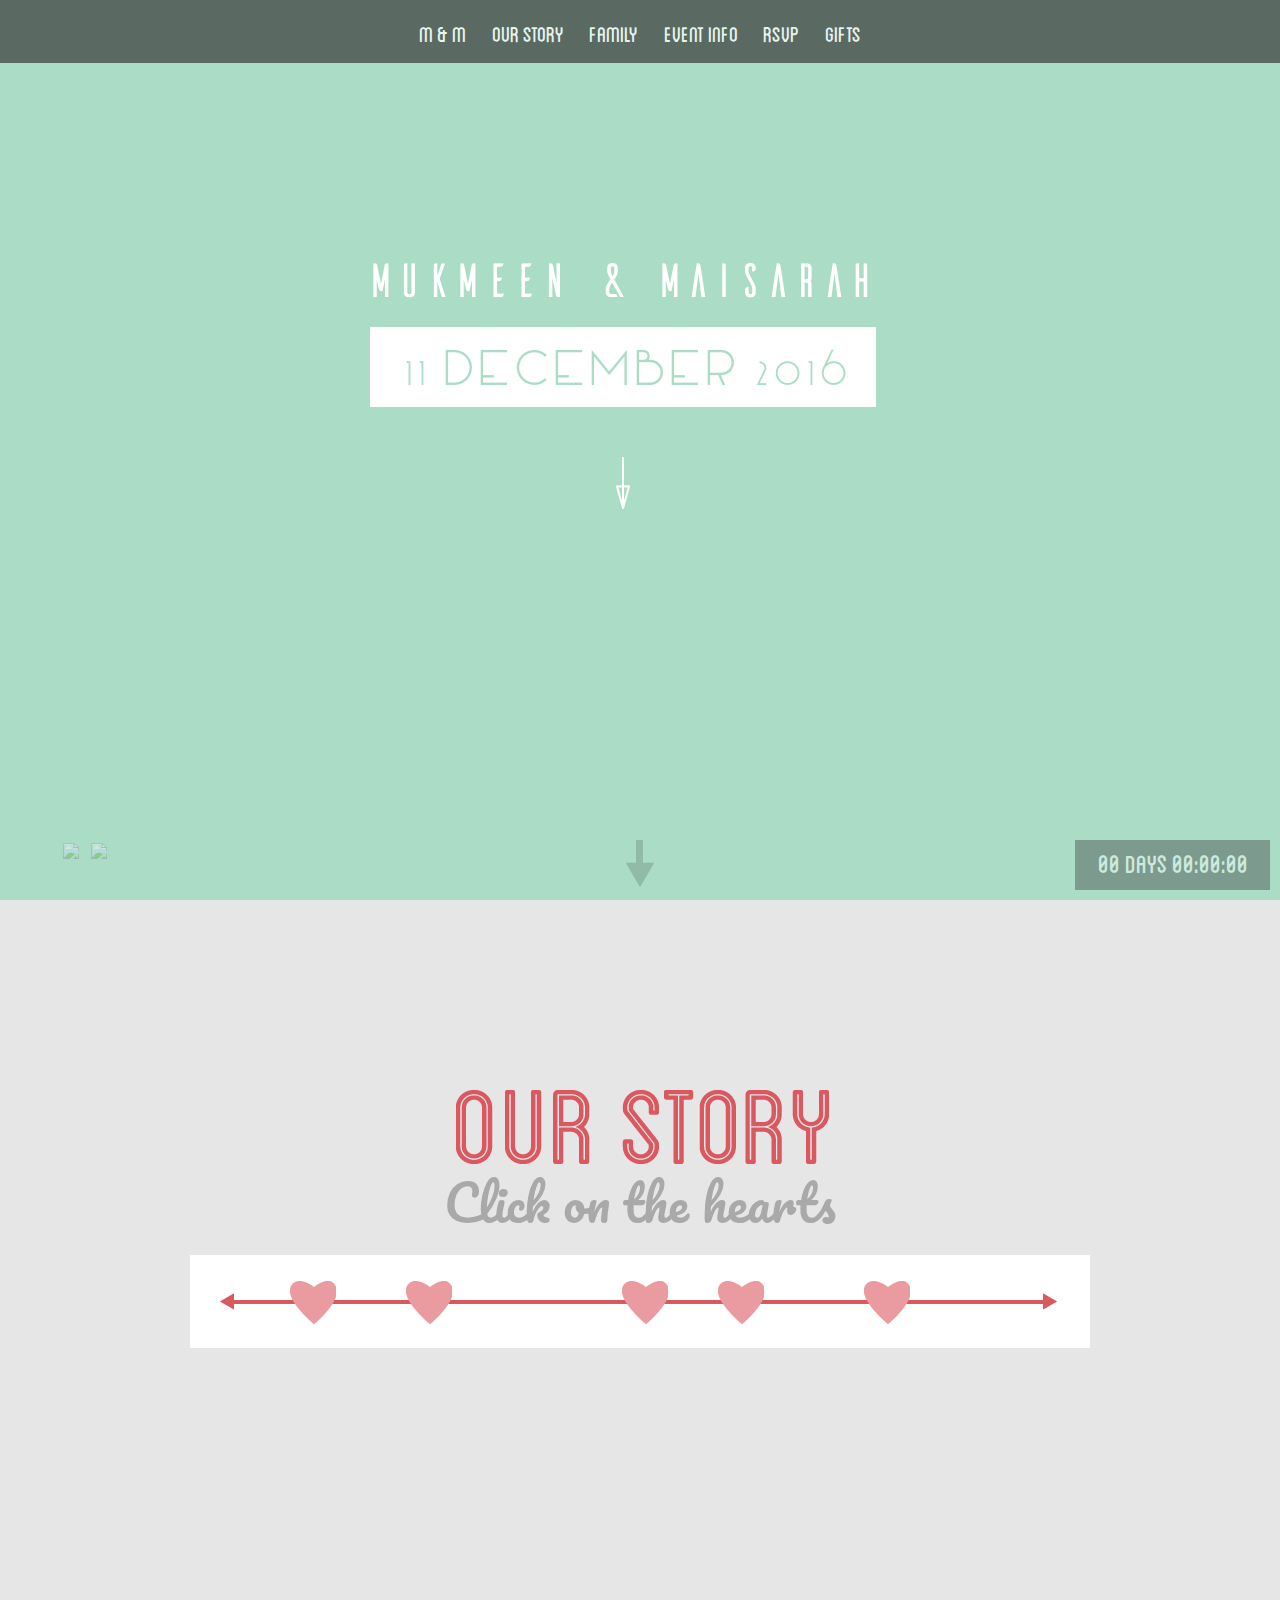
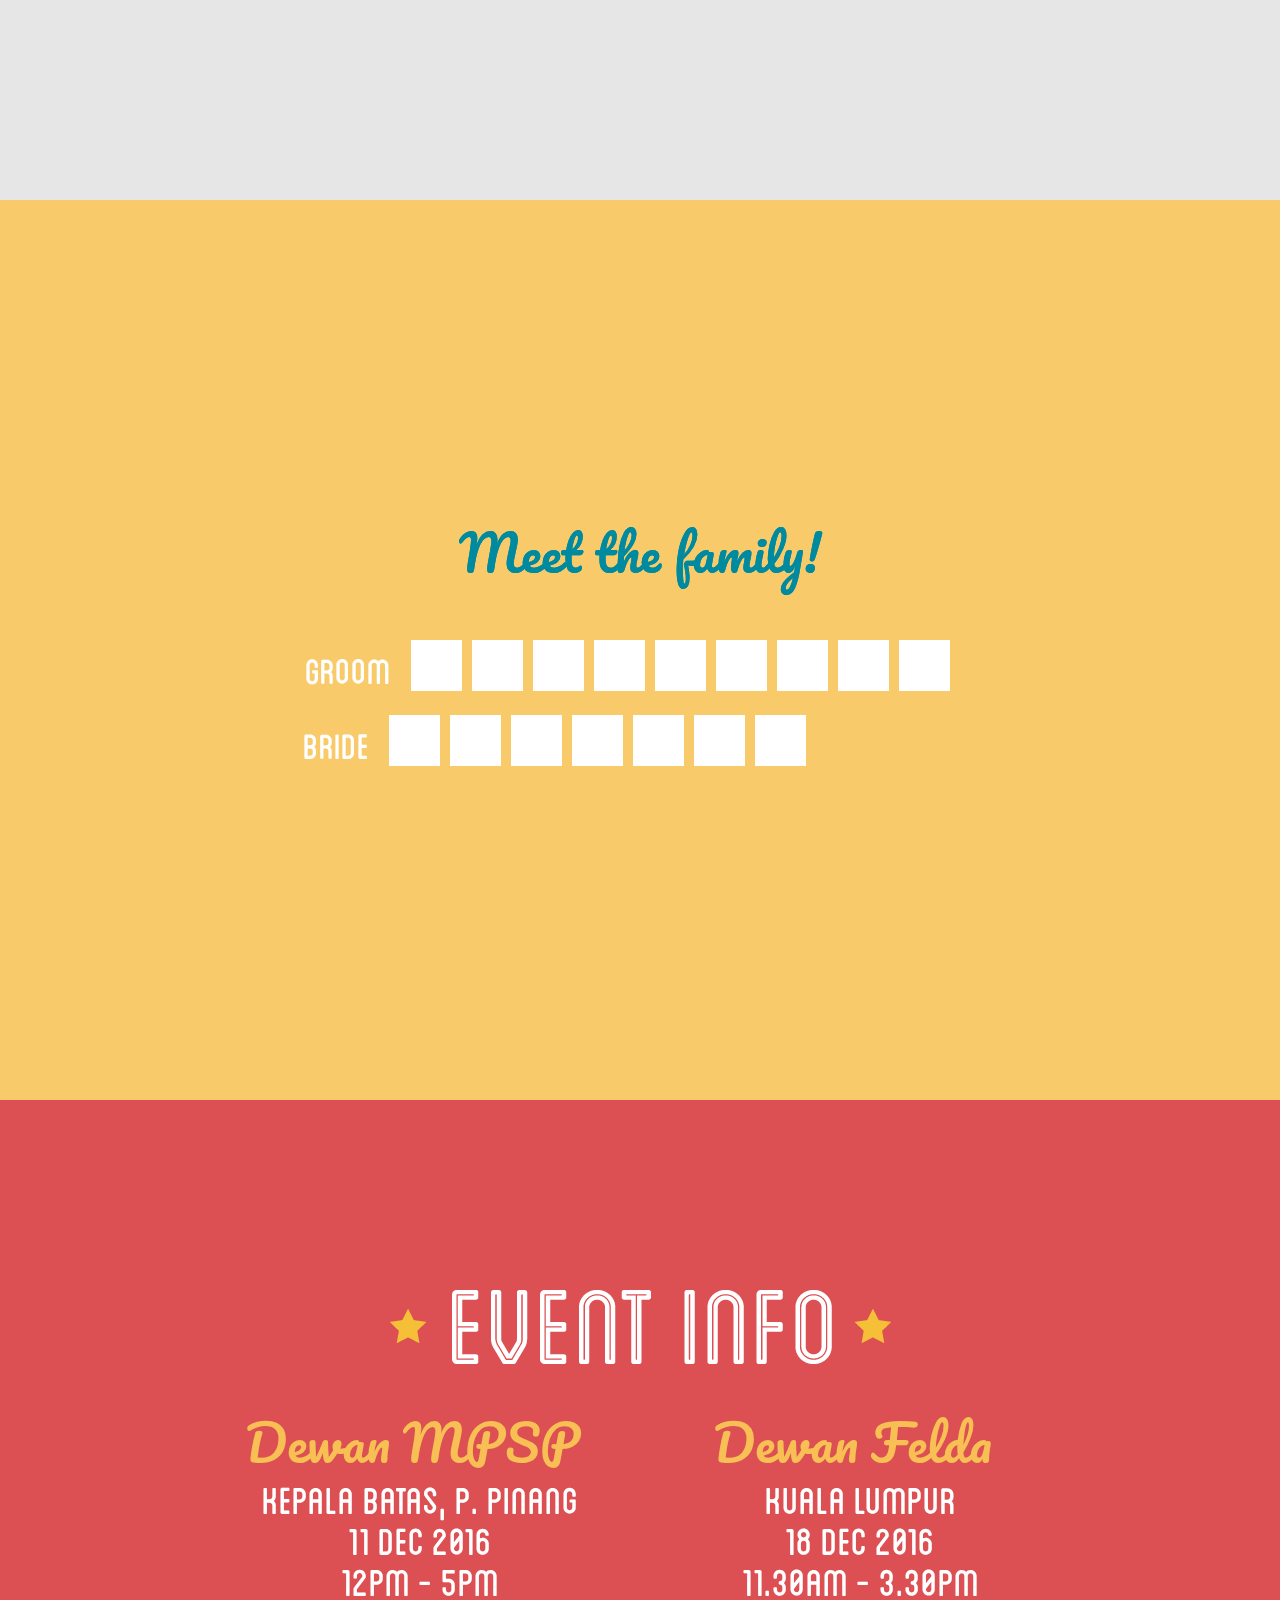
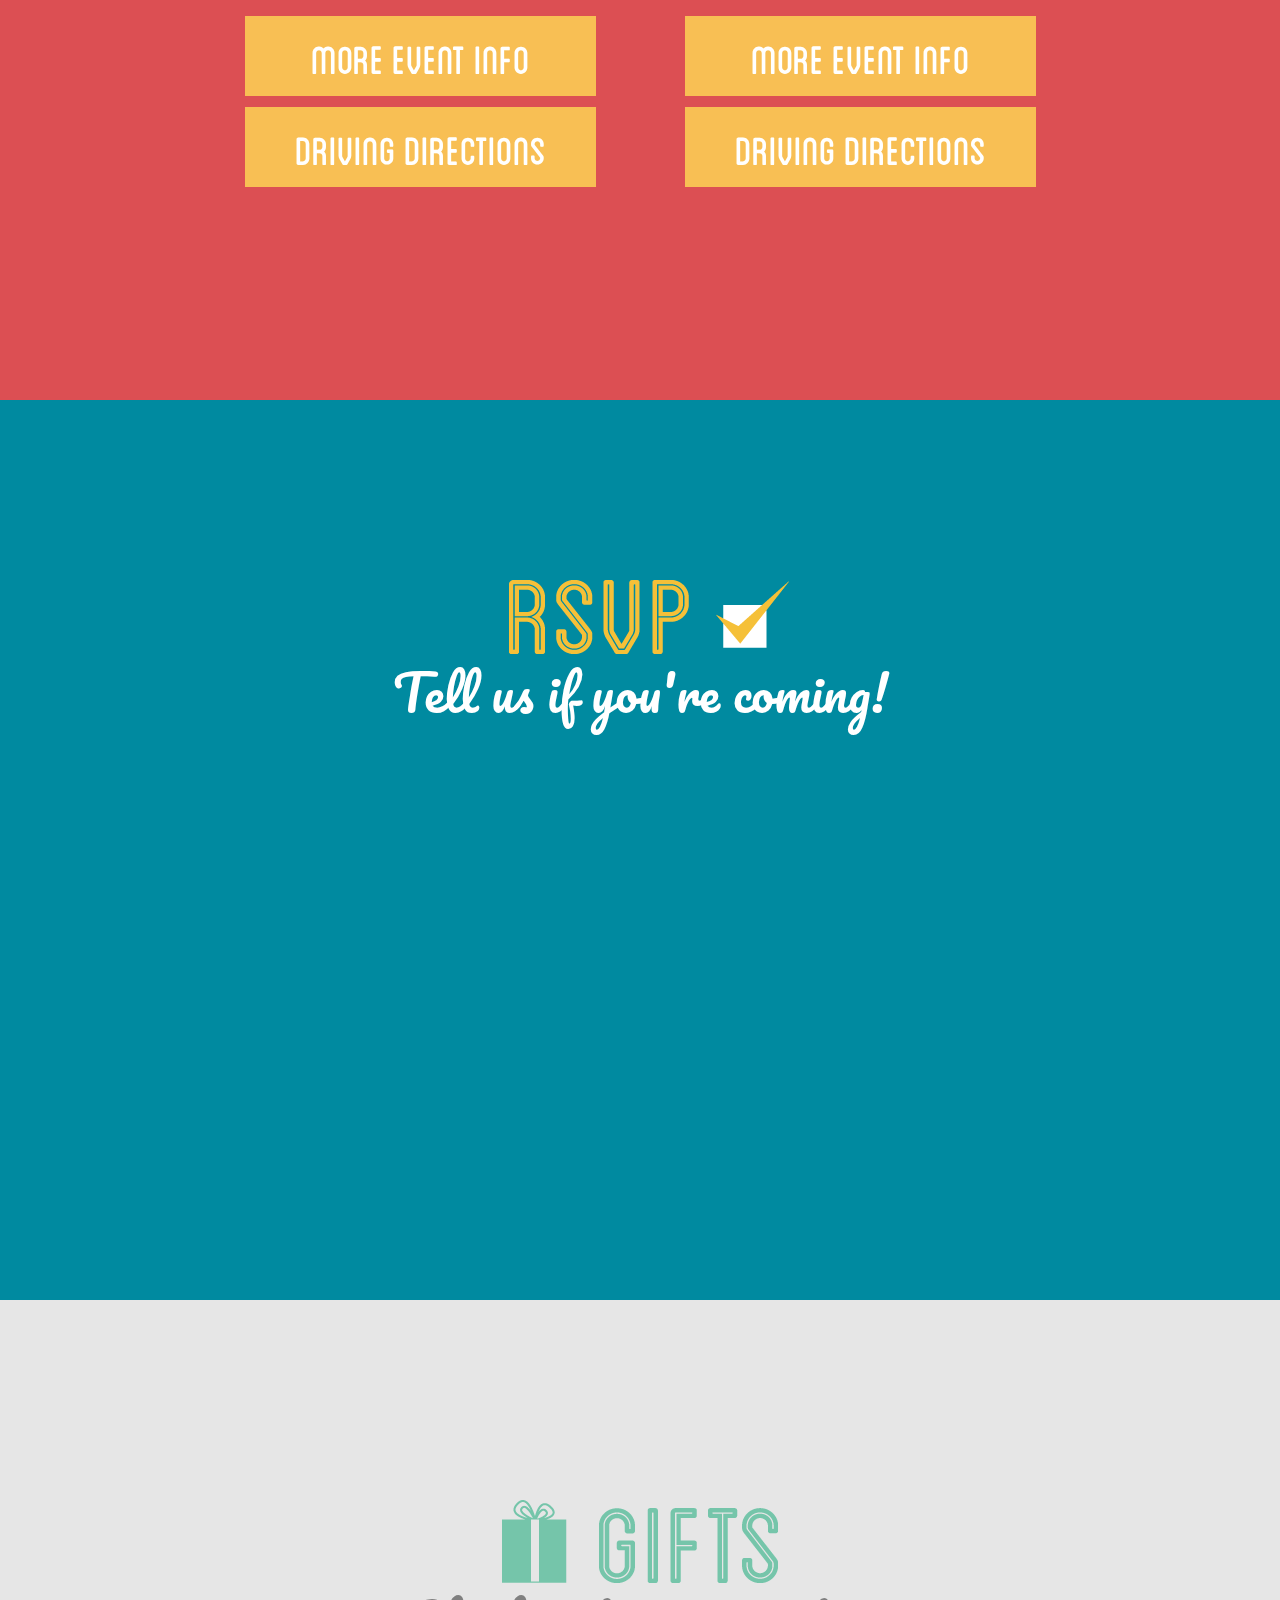
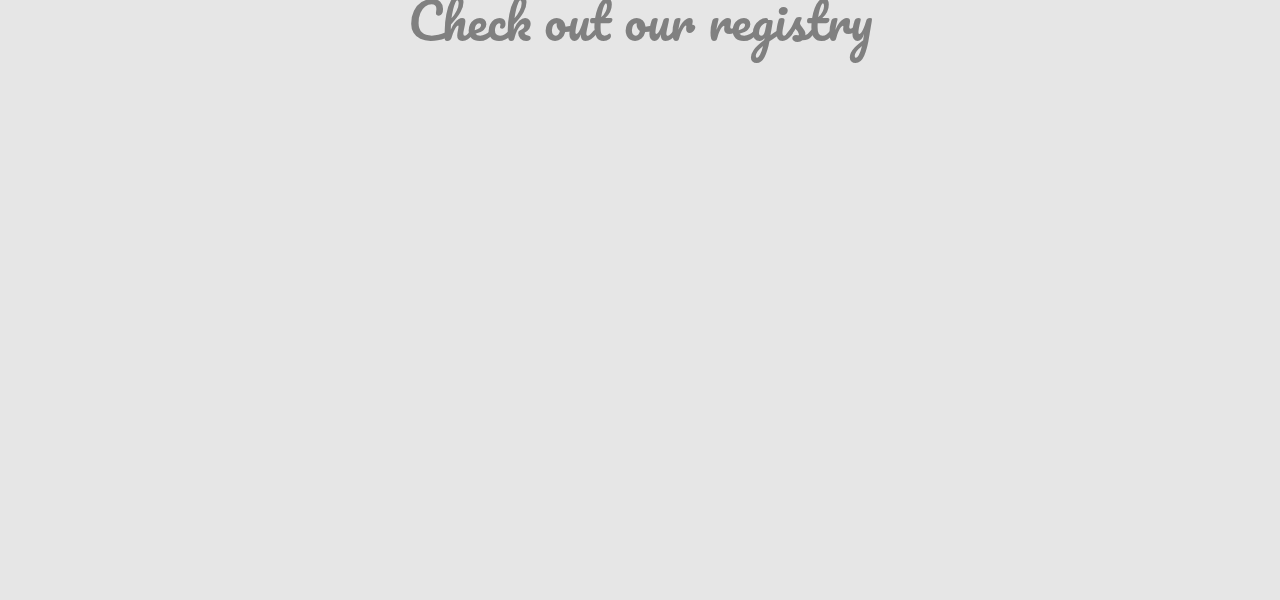
==== commit fbdce424: "Stylesheets for mobile web: - adding some images for mobile web - adding fonts to replace the sprite" ====
--- a/index.html
+++ b/index.html
@@ -7,34 +7,31 @@
 
   <!-- Meta Tags -->
   <meta http-equiv="Content-Type" content="text/html;charset=utf-8" />
-  <meta name="description" content="Mukmeen &amp; Maisarah are getting married on 11.12.2016." />
+  <meta name="description" content="Mukmeen &amp; Maisarah are getting married on 11.12.2016!" />
   <meta name="keywords" content="Mukmeen, Maisarah, marriage, wedding" />
   <meta property="og:title" content="Mukmeen & Maisarah" />
-  <meta property="og:description" content="Mukmeen &amp; Maisarah are getting married on 11.12.2016." />
+  <meta property="og:description" content="Mukmeen &amp; Maisarah are getting married on 11.12.2016!" />
+  <meta property="og:image" content="http://www.mukmeenmaisarah.com/images/fb-icon.jpg">
+  <meta property="og:image:secure_url" content="https://secure.mukmeenmaisarah.com/images/fb-icon.jpg" />
+  <meta property="og:image:type" content="image/jpeg" />
+  <meta property="og:video:width" content="400" />
+  <meta property="og:video:height" content="300" />
   <meta property="og:url" content="http://www.mukmeenmaisarah.com" />
   <meta property="og:type" content="website"/>
+  <meta name="viewport" content="width=device-width, initial-scale=1">
+  <meta name="MobileOptimized" content="320">
 
   <!-- Styles -->
-  <link rel="stylesheet" href="css/font.css" media="screen,projection" type="text/css" />
-  <link rel="stylesheet" href="css/base.css" media="screen,projection" type="text/css" />
-  <link rel="stylesheet" href="css/navigation.css" media="screen,projection" type="text/css" />
-  <link rel="stylesheet" href="css/home.css" media="screen,projection" type="text/css" />
-  <link rel="stylesheet" href="css/pictures.css" media="screen,projection" type="text/css" />
-  <link rel="stylesheet" href="css/our_story.css" media="screen,projection" type="text/css" />
-  <link rel="stylesheet" href="css/event_info.css" media="screen,projection" type="text/css" />
-  <link rel="stylesheet" href="css/family.css" media="screen,projection" type="text/css" />
-  <link rel="stylesheet" href="css/rsvp.css" media="screen,projection" type="text/css" />
-  <link rel="stylesheet" href="css/registry.css" media="screen,projection" type="text/css" />
-  <link rel="stylesheet" href="css/footer.css" media="screen,projection" type="text/css" />
-  <link rel="stylesheet" href="css/fancybox.css" media="screen,projection" type="text/css" />
+  <link rel="stylesheet" media="screen and (min-device-width: 480px)" href="css/desktop/main.css" />
+  <link rel="stylesheet" media="screen and (max-device-width: 480px)" href="css/mobile/main.css" />
   <link href='http://fonts.googleapis.com/css?family=Pacifico' rel='stylesheet' type='text/css' />
   <link rel="icon" href="/images/icon.png" type="image/png" />
+  <link rel="image_src" href="http://www.mukmeenmaisarah.com/images/fb-icon.jpg" />
   <link rel="shortcut icon" href="/images/icon.png" type="image/x-icon" />
-  <link rel="image_src" href="images/fb-icon.jpg" />
 
 </head>
 
-<body onload="reset()">
+<body>
 
   <!-- Side Navigation -->
   <div id="header">
@@ -50,39 +47,36 @@
 
   <!-- Main Section -->
   <div class="home slide">
-    &nbsp;
-    <div class="content-box">
-      <div class="home-img">
-        <h1>Mukmeen & Maisarah: 11.12.2016</h1>
-      </div>
+    <div class="content-box">
+      <div class="home-img"></div>
     </div>
   </div>
 
   <!-- Our Story Section -->
   <div class="story slide">
-    <div class="content-box">
-      <div class="story-title"><h1>Our Story</h1></div>
-      <h2>Rollover the timeline</h2>
+    <div class="content-box">     
+      <h1 class="story-title">Our Story</h1>
+      <h2>Click on the hearts</h2>
       <div class="timeline">
         <div class="highlights">
-          <a class="heart first">Highlight 1<span></span></a>
-          <h4><span>December 1st, 2014</span><br />Mukmeen & Maisarah had their first conversation on facebook.</h4>
-        </div>
-        <div class="highlights">
-          <a class="heart second">Highlight 2<span></span></a>
-          <h4><span>January 1st, 2015</span><br />Mukmeen went to Penang with his parents to meetup with Maisarah together with her parents. They met at Bayview Hotel in Penang.</h4>
-        </div>
-        <div class="highlights">
-          <a class="heart third">Highlight 3<span></span></a>
-          <h4><span>November 1st, 2015</span><br />Engagement Day!</h4>
-        </div>
-        <div class="highlights">
-          <a class="heart fourth">Highlight 4<span></span></a>
-          <h4><span>December 1st, 2015</span><br />Both families decided on the wedding date. It's a year from now!</h4>
-        </div>
-        <div class="highlights">
-          <a class="heart fifth">Highlight 5<span></span></a>
-          <h4><span>May 1st, 2016</span><br />Wedding stress began...</h4>
+          <a class="heart first js-story" data-story="1">Highlight 1<span></span></a>
+          <h4 class="story-description" id="story-1"><span>December 1st, 2014</span><br />Mukmeen & Maisarah had their first conversation on facebook.</h4>
+        </div>
+        <div class="highlights">
+          <a class="heart second js-story" data-story="2">Highlight 2<span></span></a>
+          <h4 class="story-description" id="story-2"><span>January 1st, 2015</span><br />Mukmeen went to Penang with his parents to meetup with Maisarah together with her parents. They met at Bayview Hotel in Penang.</h4>
+        </div>
+        <div class="highlights">
+          <a class="heart third js-story" data-story="3">Highlight 3<span></span></a>
+          <h4 class="story-description" id="story-3"><span>November 1st, 2015</span><br />Engagement Day!</h4>
+        </div>
+        <div class="highlights">
+          <a class="heart fourth js-story" data-story="4">Highlight 4<span></span></a>
+          <h4 class="story-description" id="story-4"><span>December 1st, 2015</span><br />Both families decided on the wedding date. It's a year from now!</h4>
+        </div>
+        <div class="highlights">
+          <a class="heart fifth js-story" data-story="5">Highlight 5<span></span></a>
+          <h4 class="story-description" id="story-5"><span>May 1st, 2016</span><br />Wedding stress began...</h4>
         </div>
       </div>
     </div>
@@ -90,9 +84,9 @@
 
   <!-- Family Section -->
   <div class="party slide">
-    <div class="content-box">
-      <div class="family-title"><h1>Family Members</h1></div>
-      <h2>The people standing beside us!</h2>
+    <div class="content-box">     
+      <h1 class="family-title">Family Members</h1>
+      <h2>Meet the family!</h2>
       <div class="groomsmen">
         <h3 class="wp-title">Groom</h3>
         <div class="party-gallery">
@@ -108,7 +102,7 @@
         </div>
       </div>
       <div class="bridesmaids">
-        <h3 class="wp-title">Bride&nbsp;&nbsp;&nbsp;</h3>
+        <h3 class="wp-title">Bride</h3>
         <div class="party-gallery">
           <a class="wp abah" rel="girls-gallery" href="images/gallery/abah.jpg" title="Father: Nor Azman Bin Merican">Photo One<span></span></a>
           <a class="wp mama-m" rel="girls-gallery" href="images/gallery/mama-m.jpg" title="Mother: Munirah Binti Mohammad">Photo One<span></span></a>
@@ -125,18 +119,34 @@
   <!-- Event Info Section -->
   <div class="info slide">
     <div class="content-box">
-      <div class="info-title"><h1>Event Info</h1></div>
+      <h1 class="info-title">Event Info</h1>
       <div class="info-content">
         <h2>Dewan MPSP</h2>
         <h3>Kepala Batas, P. Pinang</h3>
         <h3>11 DEC 2016</h3>
-        <h3>12PM - 3PM</h3>
+        <h3>12PM - 5PM</h3>
         <div class="more-info">
           <a class="info btn js-getmore-info" href="#event-info1" title="">More Event Info<span></span></a>
         </div>
         <div style="display: none;">
           <div id="event-info1">
-            <p>More info to come!</p>
+            <p class="event-info">
+              Event Info:<br /><br />
+              Venue: Dewan MPSP<br />
+              Address: <a href="https://goo.gl/maps/QWHp3SwA5BU2" target="_blank">Kompleks Sukan MPSP, Jalan Bertam 2, 13200, Kepala Batas, Pulau Pinang</a><br />
+              Date: 11 December 2016<br />
+              Time: 12.00pm - 5.00pm<br /><br />
+              Contact info:<br /><br />
+              Nor Azman Merican:<br />
+              Phone: <a href="tel:+60124941088">+60124941088</a><br />
+              Email: <a href="mailto:norazman@mukmeenmaisarah.com">norazman@mukmeenmaisarah.com</a><br /><br />
+              Munirah Mohammad:<br />
+              Phone: <a href="tel:+60134307119">+60134307119</a><br />
+              Email: <a href="mailto:munirahmohammad@mukmeenmaisarah.com">munirahmohammad@mukmeenmaisarah.com</a><br /><br />
+              Julia Ayesya Nor Azman:<br />
+              Phone: <a href="tel:+60175351142">+60175351142</a><br />
+              Email: <a href="mailto:juliaayesya@mukmeenmaisarah.com">juliaayesya@mukmeenmaisarah.com</a><br /><br />
+            </p>
           </div>
         </div>
         <div class="get-directions">
@@ -153,7 +163,20 @@
         </div>
         <div style="display: none;">
           <div id="event-info2">
-            <p>More info to come!</p>
+            <p class="event-info">
+              Event Info:<br /><br />
+              Venue: Dewan Merak Kayangan<br />
+              Address: <a href="https://goo.gl/maps/3p4bqn7nfHu" target="_blank">No. 2 Jalan Maktab 6, 54000, Kuala Lumpur</a><br />
+              Date: 18 December 2016<br />
+              Time: 11.30am - 3.30pm<br /><br />
+              Contact info:<br /><br />
+              Nik Md Yusof Nik Ismail:<br />
+              Phone: <a href="tel:+60123076703">+60123076703</a><br />
+              Email: <a href="mailto:nikmdyusof@mukmeenmaisarah.com">nikmdyusof@mukmeenmaisarah.com</a><br /><br />
+              Zahariah Othman:<br />
+              Phone: <a href="tel:+60124326703">+60124326703</a><br />
+              Email: <a href="mailto:zahariahothman@mukmeenmaisarah.com">zahariahothman@mukmeenmaisarah.com</a><br /><br />
+            </p>
           </div>
         </div>
         <div class="get-directions">
@@ -166,8 +189,9 @@
   <!-- RSVP Section -->
   <div class="rsvp slide">
     <div class="content-box">
-      <div class="rsvp-title"><h1>RSVP: Come Join the Party!</h1></div>
+      <h1 class="rsvp-title">RSVP</h1>
       <h2>Tell us if you're coming!</h2>
+      <!--
       <form name="rsvp-now" id="rsvp-now" class="rsvp-now" action="//formspree.io/mukmeenmaisarah@gmail.com" method="POST">
         <div class="labels">
           <label for="name"><h3>Your Name</h3></label>
@@ -192,25 +216,26 @@
           <div class="submit">
             <button class="submit-btn" type="submit">Submit</button>
             <input type="hidden" name="_next" value="/index.html" />
+            <input type="hidden" name="_cc" value="nikmdyusof@mukmeenmaisarah.com,zahariahothman@mukmeenmaisarah.com,juliaayesya@mukmeenmaisarah.com" />
+            <input type="hidden" name="_subject" value="Wedding RSVP" />
           </div>
         </div>
       </form>
       <h3 class="questions">For Questions Email: <a href="mailto:mukmeenmaisarah@gmail.com">mukmeenmaisarah@gmail.com</a></h3>
+      -->
     </div>
   </div>
 
   <!-- Registry Section -->
   <div class="gifts slide">
     <div class="content-box">
-      <div class="gifts-title"><h1>Gifts &amp; Registry</h1></div>
+      <h1 class="gifts-title">Gifts</h1>
       <h2>Check out our registry</h2>
       <div class="registry-imgs">
         <a href="http://www.wayfair.com/registry/wedding/mukmeenmaisarah" target="_blank" class="registry wayfair">
           Wayfair<span></span>
         </a>
-        <a href="https://www.amazon.com/wedding/nik-amirul-mukmeen-nik-md-yusof-maisarah-ayesya-nor-azman-kepala-batas-december-2016/registry/3TPPPL8VVPBSZ"
-           target="_blank"
-           class="registry amazon">
+        <a href="https://www.amazon.com/wedding/share/mukmeenmaisarah" target="_blank" class="registry amazon">
           Amazon<span></span>
         </a>
       </div>
@@ -226,8 +251,19 @@
   </div>
 
   <!-- Footer -->
-  <div id="footer">
+  <div class="footer-timer">
     <h3 class="timer js-countdown-timer"></h3>
+  </div>
+  <div class="footer-social">
+    <a class="social-icon-wrap js-facebook-share">
+      <img class="social-icon" src="images/facebook-icon.png" />
+    </a>
+    <a class="social-icon-wrap"
+       onclick="javascript:window.open(this.href, '', 'menubar=no,toolbar=no,resizable=yes,scrollbars=yes,height=600,width=600');return false;"
+       target="_blank"
+       href="https://twitter.com/intent/tweet?original_referer=http://www.mukmeenmaisarah.com/&tw_p=tweetbutton&ref_src=twsrc%5Etfw&text=Mukmeen%20%26%20Maisarah%20are%20getting%20married!&hashtags=mukmeenmaisarah&url=http%3A%2F%2Fwww.mukmeenmaisarah.com%2F">
+      <img class="social-icon" src="images/twitter-icon.png" />
+    </a>
   </div>
 
   <!-- Javascript -->
--- a/css/desktop/main.css
+++ b/css/desktop/main.css
@@ -0,0 +1,15 @@
+/**
+ * Main stylesheet for desktop
+ */
+
+@import url('../shared/font.css');
+@import url('base.css');
+@import url('navigation.css');
+@import url('fancybox.css');
+@import url('home.css');
+@import url('our_story.css');
+@import url('family.css');
+@import url('event_info.css');
+@import url('rsvp.css');
+@import url('registry.css');
+@import url('footer.css');
--- a/css/mobile/main.css
+++ b/css/mobile/main.css
@@ -0,0 +1,15 @@
+/**
+ * Main stylesheet for desktop
+ */
+
+@import url('../shared/font.css');
+@import url('base.css');
+@import url('navigation.css');
+@import url('fancybox.css');
+@import url('home.css');
+@import url('our_story.css');
+@import url('family.css');
+@import url('event_info.css');
+@import url('rsvp.css');
+@import url('registry.css');
+@import url('footer.css');
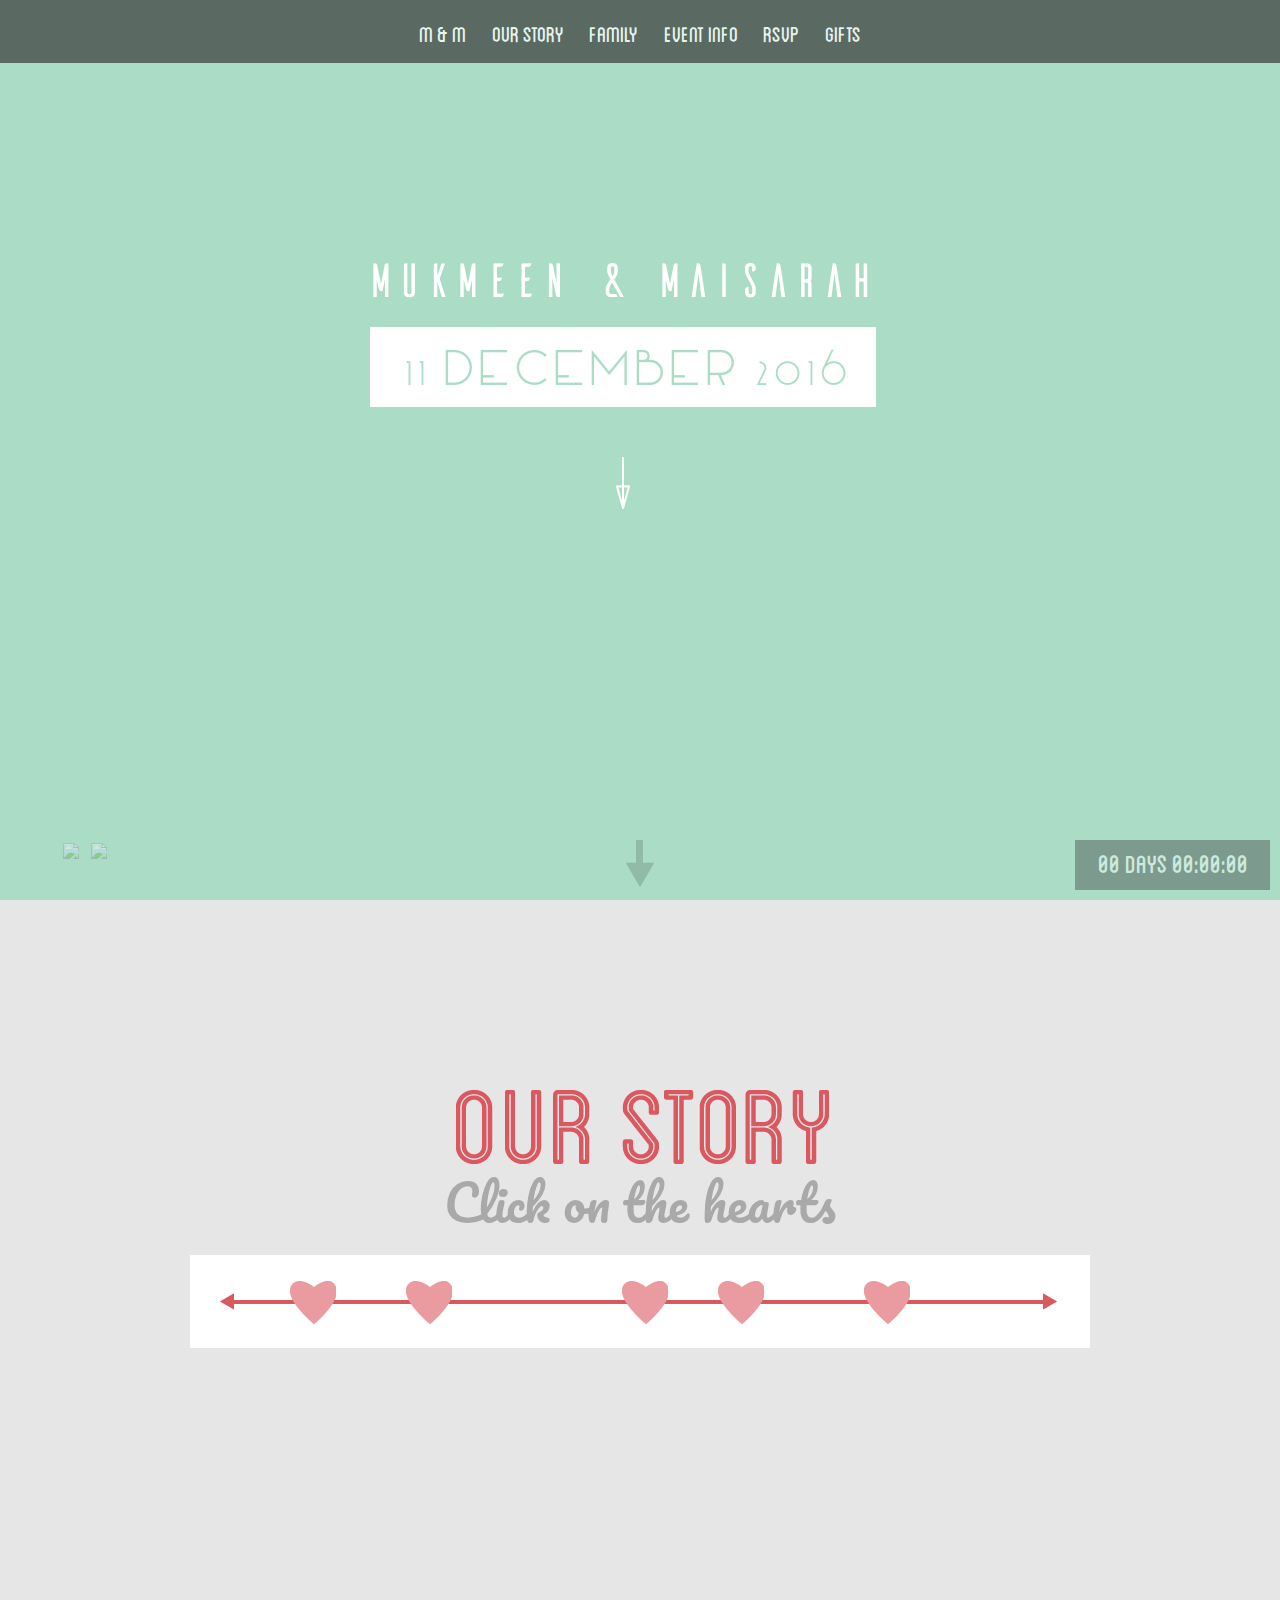
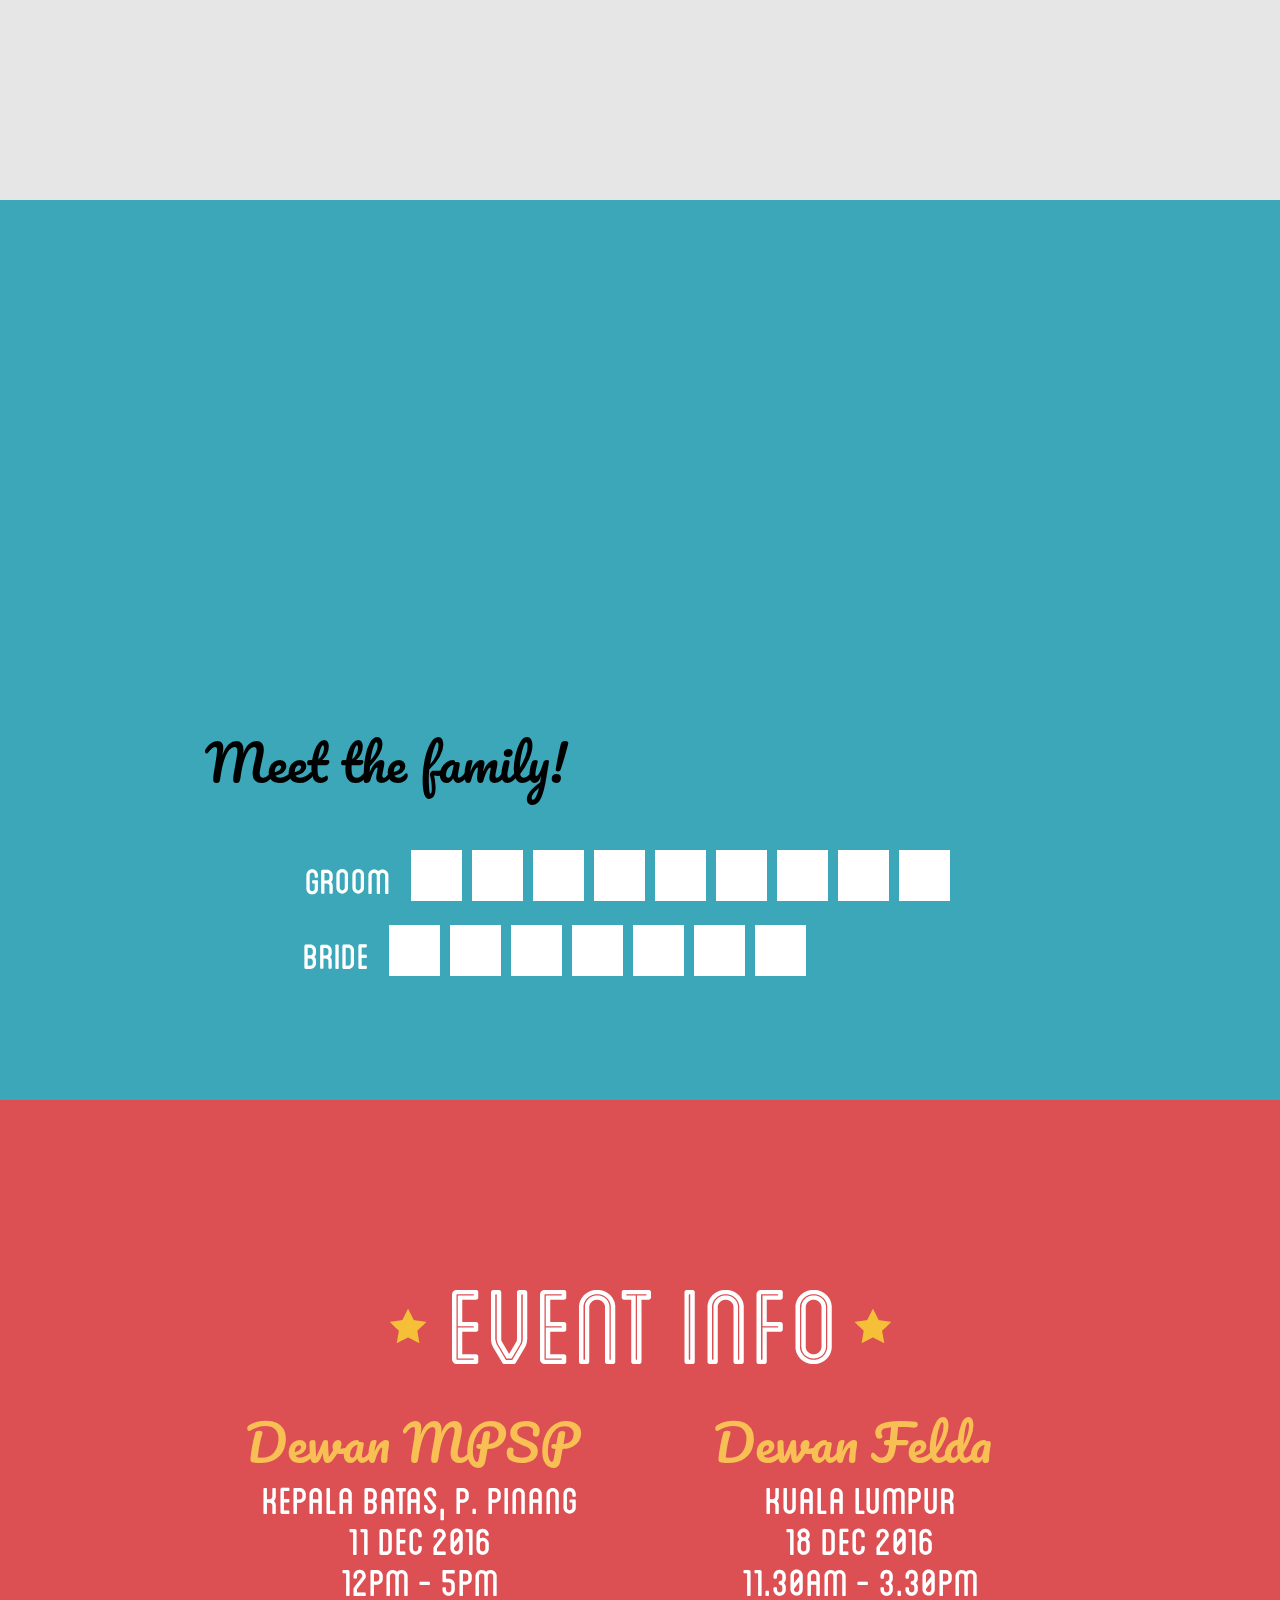
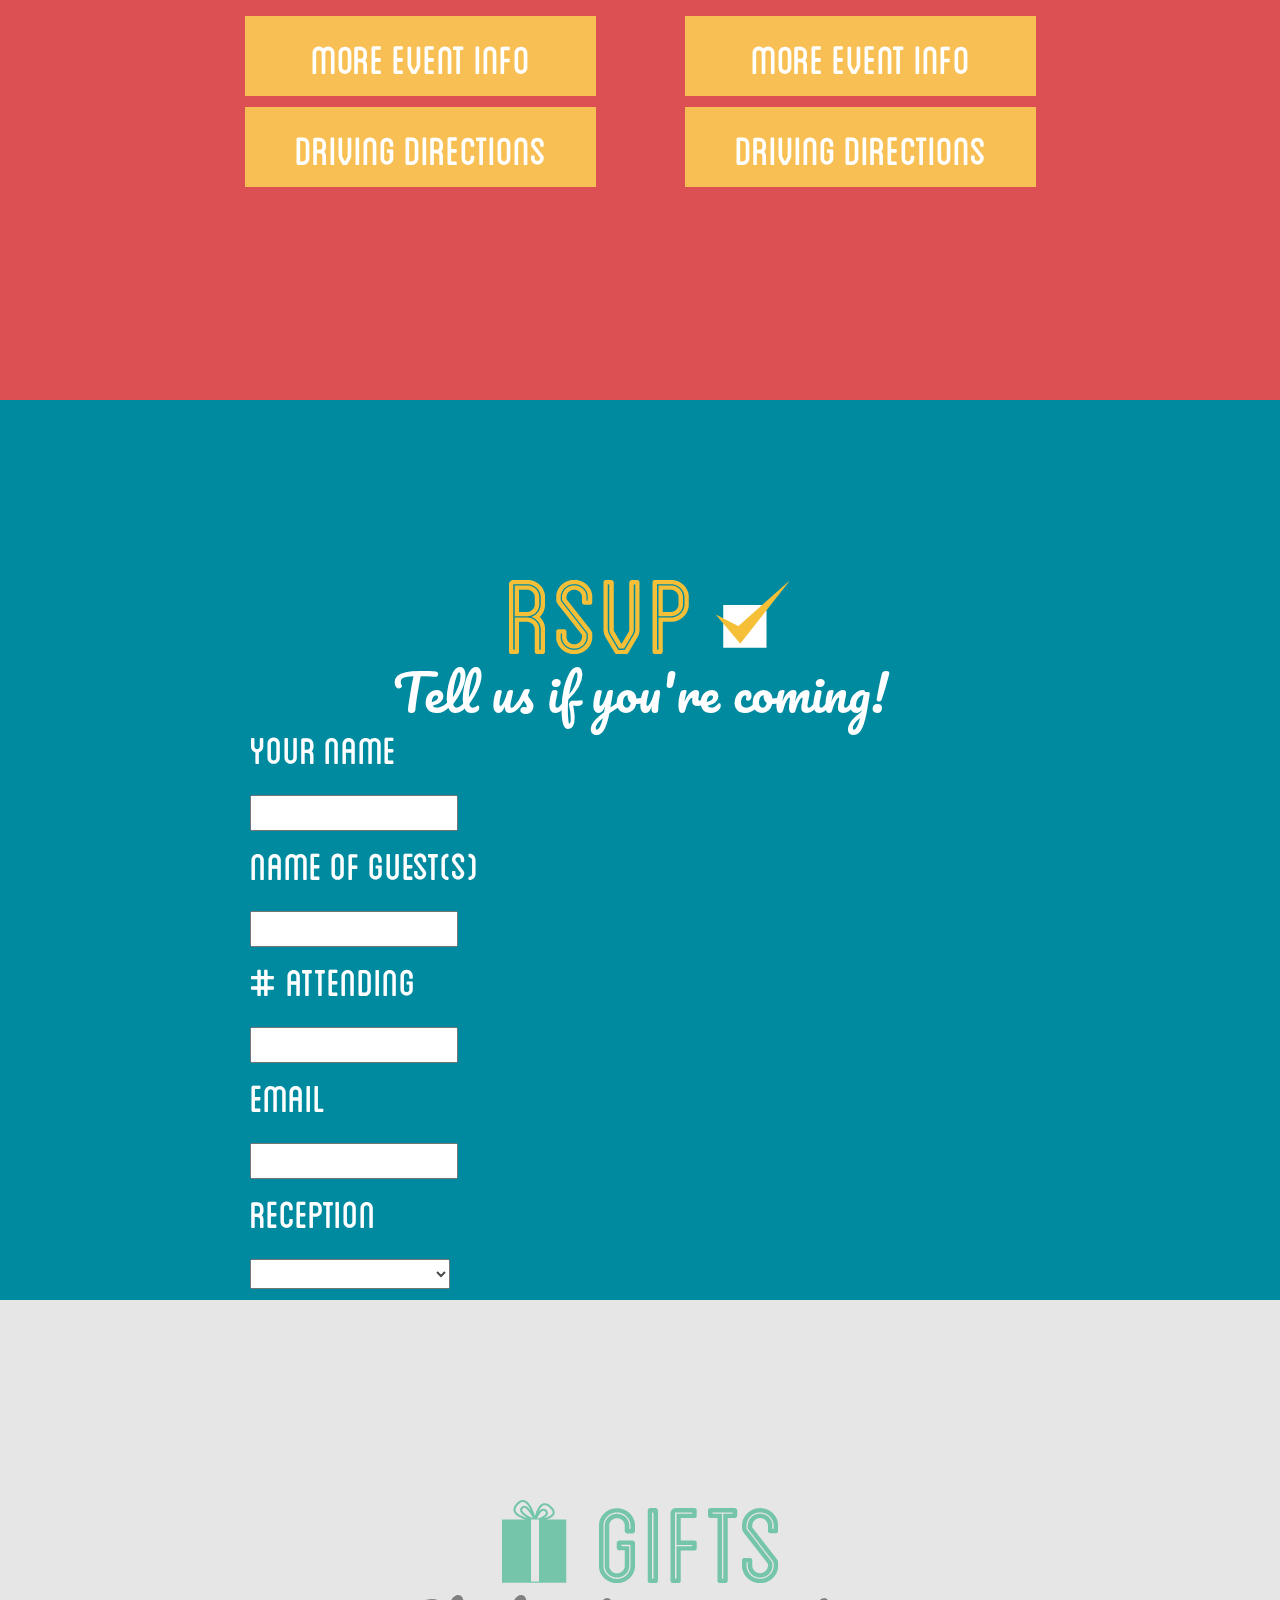
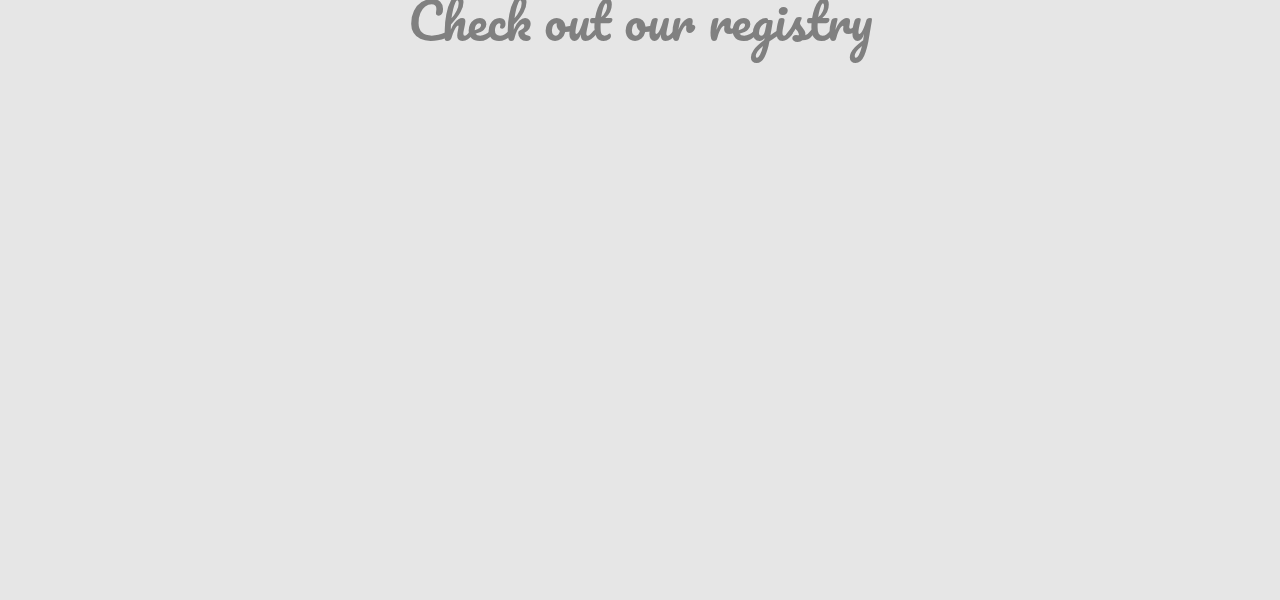
==== commit 7589c3ef: "Removing the size of each input" ====
--- a/index.html
+++ b/index.html
@@ -18,7 +18,7 @@
   <meta property="og:video:height" content="300" />
   <meta property="og:url" content="http://www.mukmeenmaisarah.com" />
   <meta property="og:type" content="website"/>
-  <meta name="viewport" content="width=device-width, initial-scale=1">
+  <meta name="viewport" content="width=device-width, initial-scale=1, maximum-scale=1, user-scalable=0">
   <meta name="MobileOptimized" content="320">
 
   <!-- Styles -->
@@ -38,7 +38,7 @@
     <ul id="navigation">
       <li class="home-nav" onClick="scrollNav('.home')">M & M</li>
       <li class="story-nav" onClick="scrollNav('.story')">Our Story</li>
-      <li class="party-nav" onClick="scrollNav('.party')">Family</li>
+      <li class="family-nav" onClick="scrollNav('.family')">Family</li>
       <li class="info-nav" onClick="scrollNav('.info')">Event Info</li>
       <li class="rsvp-nav" onClick="scrollNav('.rsvp')">RSVP</li>
       <li class="gifts-nav" onClick="scrollNav('.gifts')">Gifts</li>
@@ -83,13 +83,13 @@
   </div>
 
   <!-- Family Section -->
-  <div class="party slide">
+  <div class="family slide">
     <div class="content-box">     
       <h1 class="family-title">Family Members</h1>
       <h2>Meet the family!</h2>
       <div class="groomsmen">
         <h3 class="wp-title">Groom</h3>
-        <div class="party-gallery">
+        <div class="family-gallery">
           <a class="wp papa" rel="guys-gallery" href="images/gallery/papa.jpg" title="Father: Nik Md Yusof Bin Nik Ismail">Photo One<span></span></a>
           <a class="wp mama" rel="guys-gallery" href="images/gallery/mama.jpg" title="Mother: Zahariah Binti Othman">Photo One<span></span></a>
           <a class="wp abang" rel="guys-gallery" href="images/gallery/abang.jpg" title="Elder Brother: Nik Amirul Faiz">Photo One<span></span></a>
@@ -103,7 +103,7 @@
       </div>
       <div class="bridesmaids">
         <h3 class="wp-title">Bride</h3>
-        <div class="party-gallery">
+        <div class="family-gallery">
           <a class="wp abah" rel="girls-gallery" href="images/gallery/abah.jpg" title="Father: Nor Azman Bin Merican">Photo One<span></span></a>
           <a class="wp mama-m" rel="girls-gallery" href="images/gallery/mama-m.jpg" title="Mother: Munirah Binti Mohammad">Photo One<span></span></a>
           <a class="wp kakak" rel="girls-gallery" href="images/gallery/kakak.jpg" title="Elder Sister: Julia Ayesya">Photo One<span></span></a>
@@ -131,7 +131,6 @@
         <div style="display: none;">
           <div id="event-info1">
             <p class="event-info">
-              Event Info:<br /><br />
               Venue: Dewan MPSP<br />
               Address: <a href="https://goo.gl/maps/QWHp3SwA5BU2" target="_blank">Kompleks Sukan MPSP, Jalan Bertam 2, 13200, Kepala Batas, Pulau Pinang</a><br />
               Date: 11 December 2016<br />
@@ -164,7 +163,6 @@
         <div style="display: none;">
           <div id="event-info2">
             <p class="event-info">
-              Event Info:<br /><br />
               Venue: Dewan Merak Kayangan<br />
               Address: <a href="https://goo.gl/maps/3p4bqn7nfHu" target="_blank">No. 2 Jalan Maktab 6, 54000, Kuala Lumpur</a><br />
               Date: 18 December 2016<br />
@@ -191,21 +189,26 @@
     <div class="content-box">
       <h1 class="rsvp-title">RSVP</h1>
       <h2>Tell us if you're coming!</h2>
-      <!--
       <form name="rsvp-now" id="rsvp-now" class="rsvp-now" action="//formspree.io/mukmeenmaisarah@gmail.com" method="POST">
-        <div class="labels">
-          <label for="name"><h3>Your Name</h3></label>
-          <label for="guests"><h3 class="guest-name">Name of Guest<span>(s)</span></h3></label>
-          <label for="attending"><h3># Attending</h3></label>
-          <label for="email"><h3>Email</h3></label>
-          <label for="reception"><h3>Reception</h3></label>
-        </div>
-        <div class="forms">
-          <input type="text" id="name" name="name" class="rsvp-form" size="45" />
-          <input type="text" id="guests" name="guests" class="rsvp-form" size="45" />
-          <input type="text" id="attending" name="attending" class="rsvp-form" size="45" />
-          <input type="text" id="email" name="email" class="rsvp-form" size="45" />
-          <select id="reception" name="receiption" class="rsvp-form reception">
+        <div class="form-group">
+          <label for="name" class="rsvp-label"><h3 class="rsvp-label-title">Your Name</h3></label>
+          <input type="text" id="name" name="name" class="rsvp-form" />
+        </div>
+        <div class="form-group">
+          <label for="guests" class="rsvp-label"><h3 class="rsvp-label-title">Name of Guest<span>(s)</span></h3></label>
+          <input type="text" id="guests" name="guests" class="rsvp-form" />
+        </div>
+        <div class="form-group">
+          <label for="attending" class="rsvp-label"><h3 class="rsvp-label-title"># Attending</h3></label>
+          <input type="text" id="attending" name="attending" class="rsvp-form" />
+        </div>
+        <div class="form-group">
+          <label for="email" class="rsvp-label"><h3 class="rsvp-label-title">Email</h3></label>
+          <input type="text" id="email" name="email" class="rsvp-form" />
+        </div>
+        <div class="form-group">
+          <label for="reception" class="rsvp-label"><h3 class="rsvp-label-title">Reception</h3></label>
+          <select id="reception" name="receiption" class="rsvp-form">
             <option></option>
             <option>Penang (Bride's Side)</option>
             <option>KL (Groom's Side)</option>
@@ -213,16 +216,13 @@
           </select>
         </div>
         <div class="submit-container">
-          <div class="submit">
-            <button class="submit-btn" type="submit">Submit</button>
-            <input type="hidden" name="_next" value="/index.html" />
-            <input type="hidden" name="_cc" value="nikmdyusof@mukmeenmaisarah.com,zahariahothman@mukmeenmaisarah.com,juliaayesya@mukmeenmaisarah.com" />
-            <input type="hidden" name="_subject" value="Wedding RSVP" />
-          </div>
+          <button class="submit-btn" type="submit">Submit</button>
+          <input type="hidden" name="_next" value="/index.html" />
+          <input type="hidden" name="_cc" value="nikmdyusof@mukmeenmaisarah.com,zahariahothman@mukmeenmaisarah.com,juliaayesya@mukmeenmaisarah.com" />
+          <input type="hidden" name="_subject" value="Wedding RSVP" />
         </div>
       </form>
       <h3 class="questions">For Questions Email: <a href="mailto:mukmeenmaisarah@gmail.com">mukmeenmaisarah@gmail.com</a></h3>
-      -->
     </div>
   </div>
 
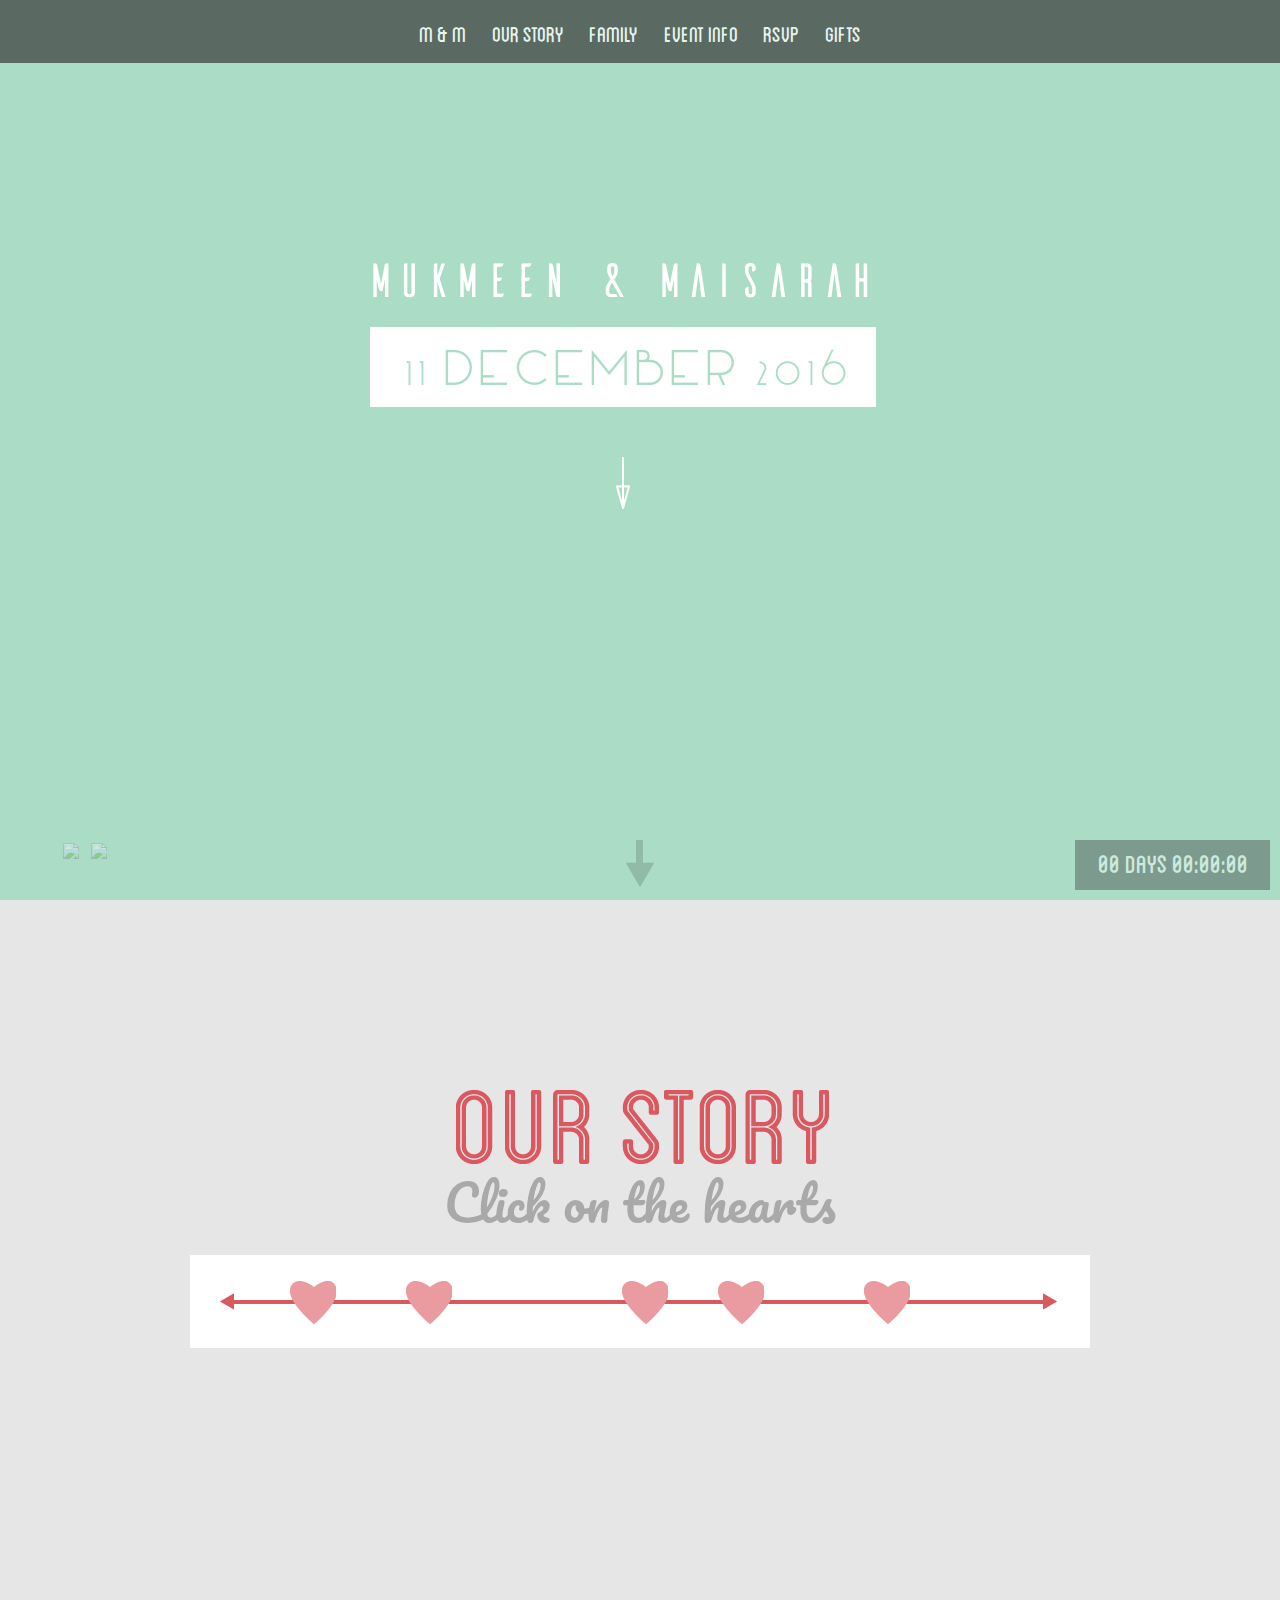
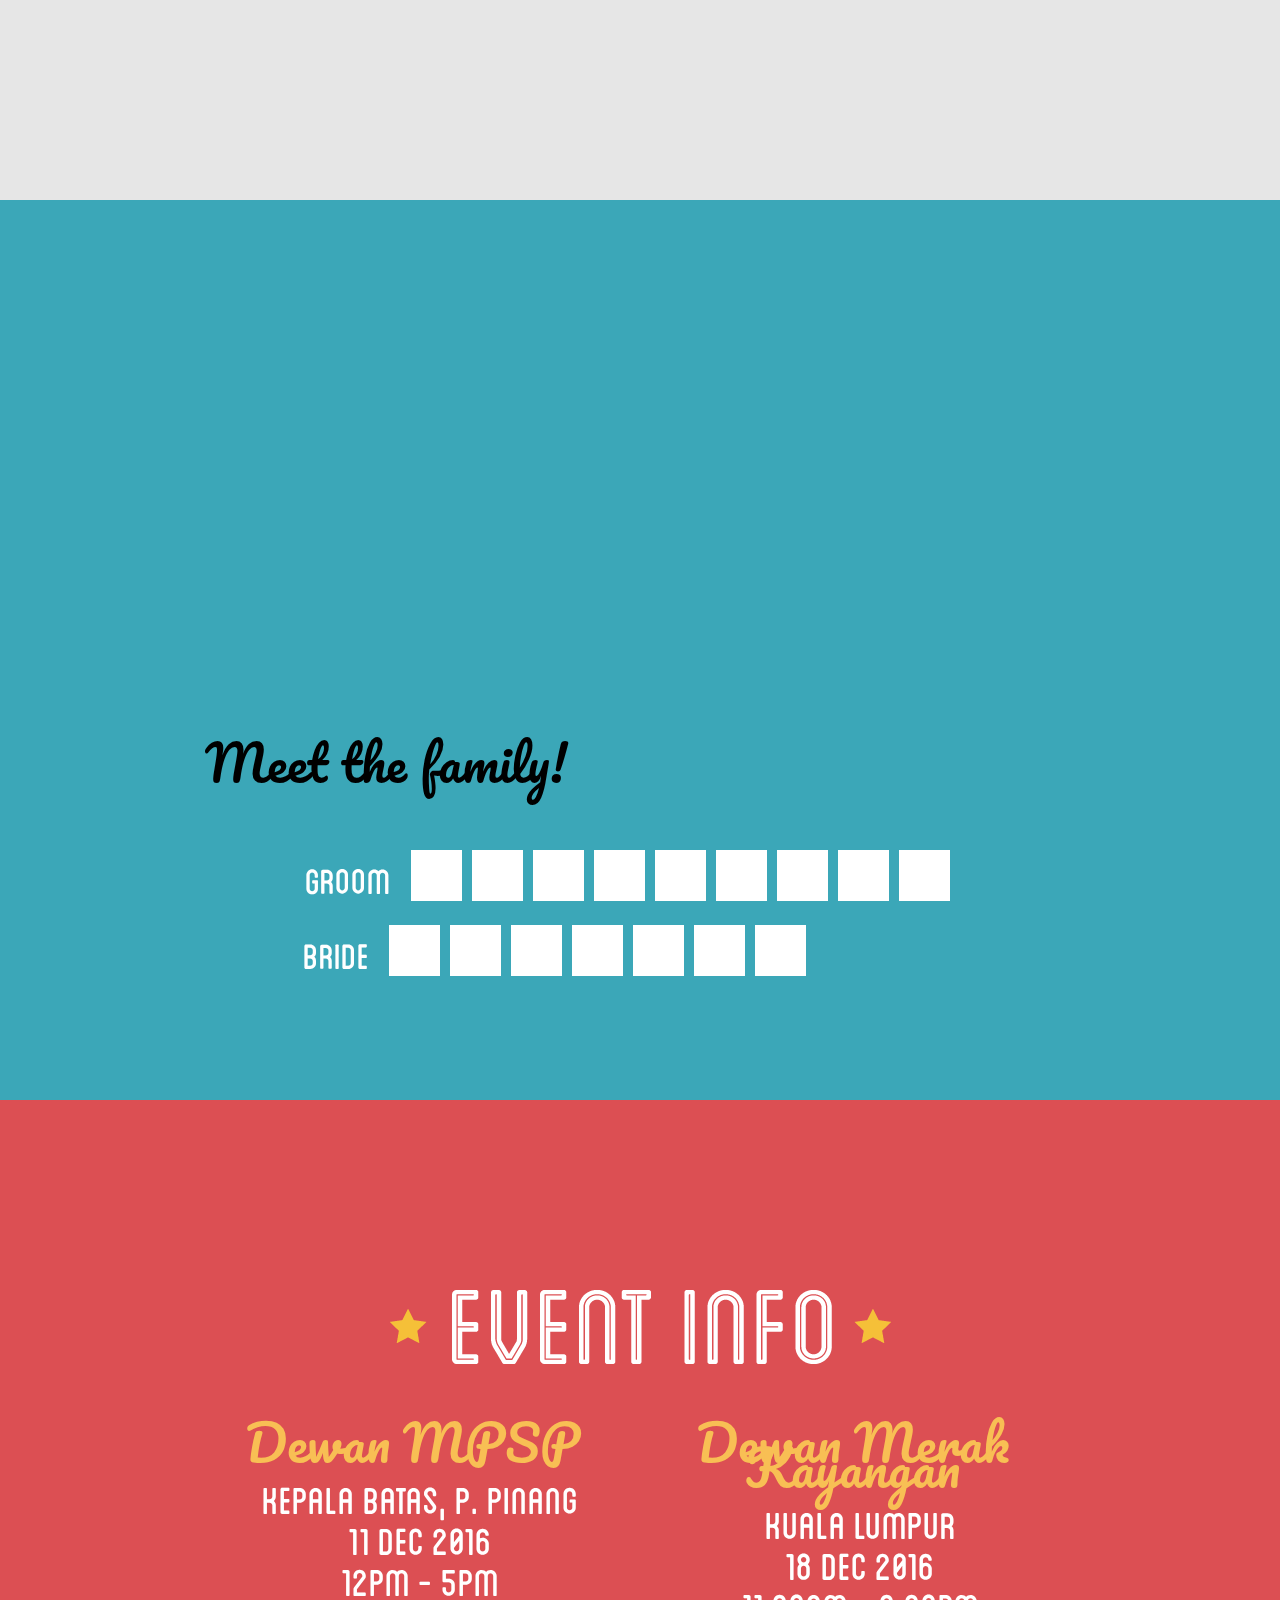
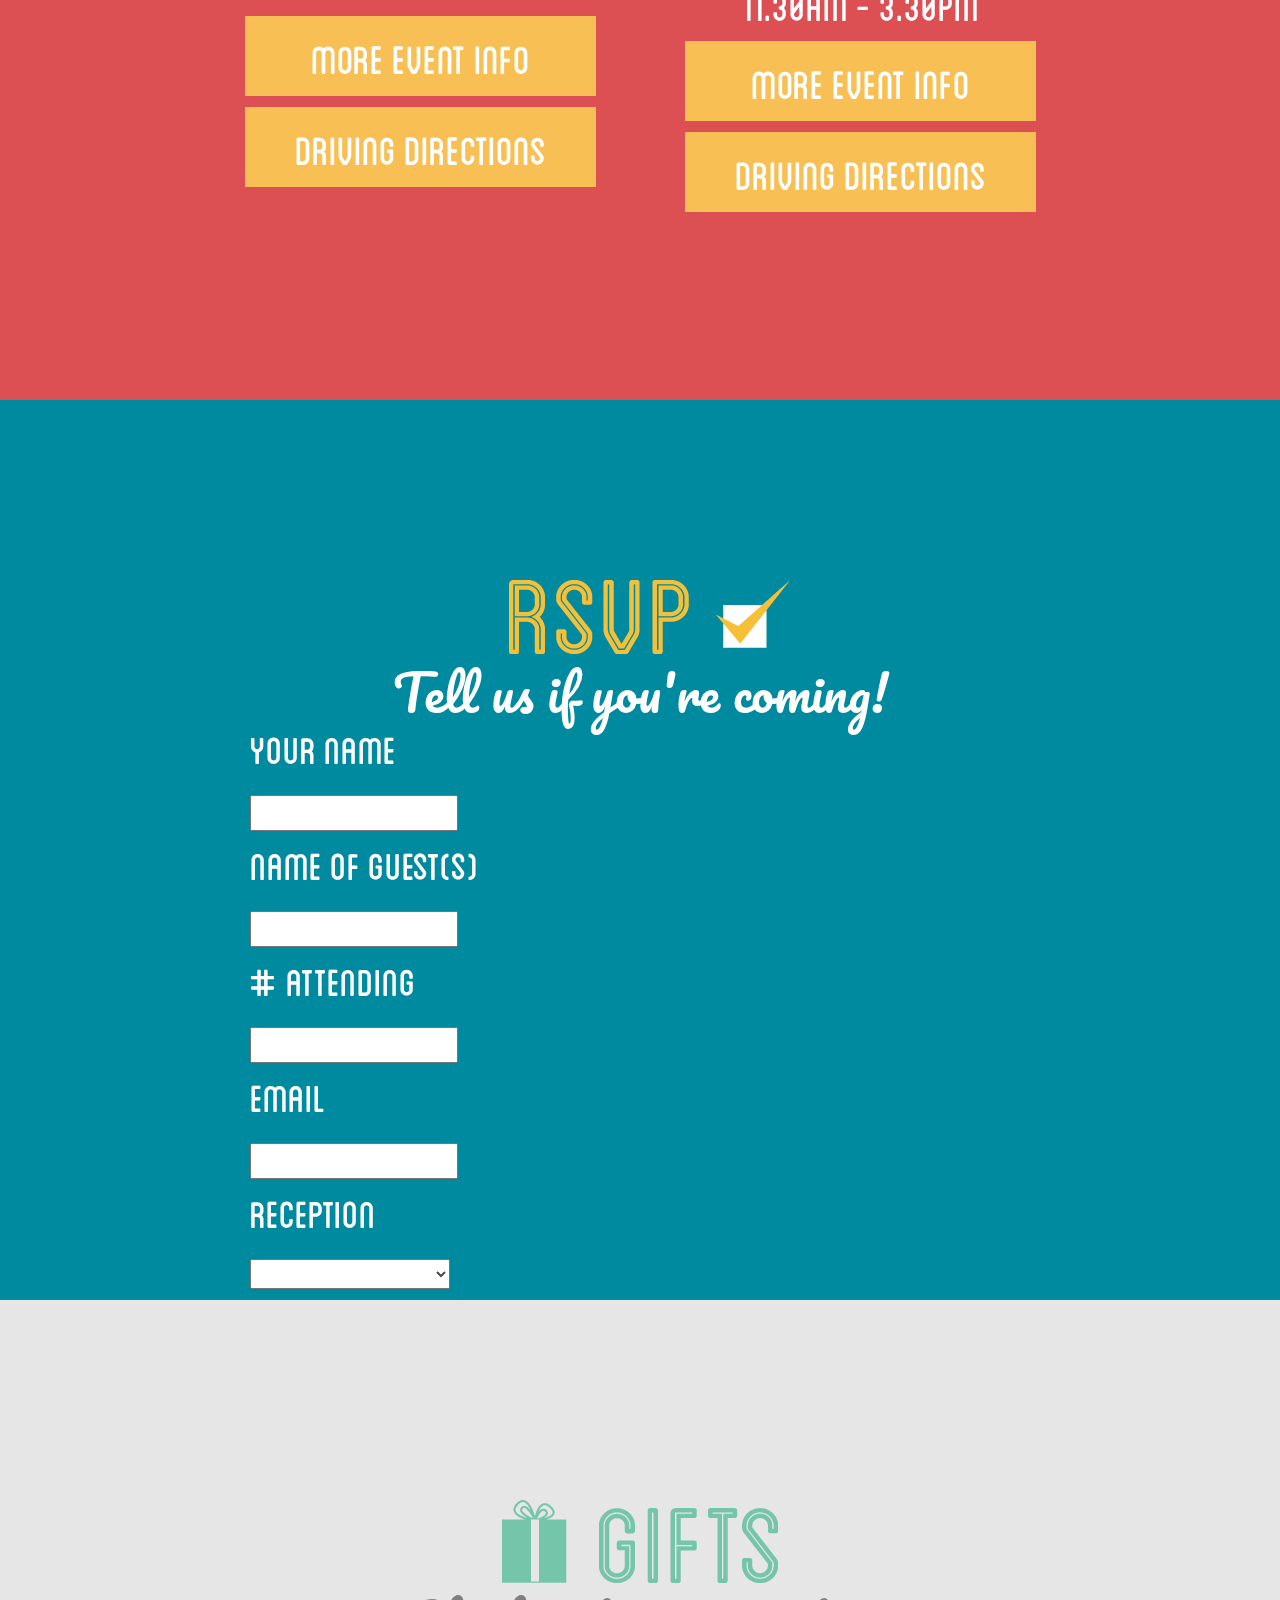
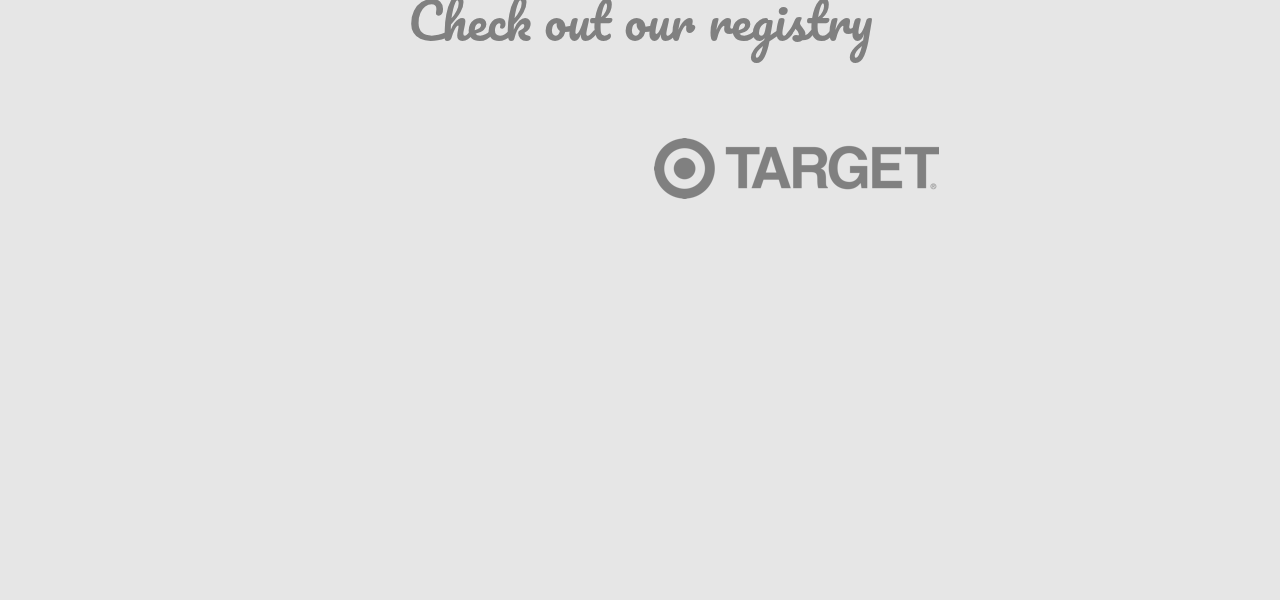
==== commit d7f6439c: "Change amazon to target - add assets for target. - create a new link." ====
--- a/index.html
+++ b/index.html
@@ -121,7 +121,7 @@
     <div class="content-box">
       <h1 class="info-title">Event Info</h1>
       <div class="info-content">
-        <h2>Dewan MPSP</h2>
+        <h2 class="event-title">Dewan MPSP</h2>
         <h3>Kepala Batas, P. Pinang</h3>
         <h3>11 DEC 2016</h3>
         <h3>12PM - 5PM</h3>
@@ -153,7 +153,7 @@
         </div>
       </div>
       <div class="info-content">
-        <h2>Dewan Felda</h2>
+        <h2 class="event-title">Dewan Merak Kayangan</h2>
         <h3>Kuala Lumpur</h3>
         <h3>18 DEC 2016</h3>
         <h3>11.30AM - 3.30PM</h3>
@@ -164,7 +164,7 @@
           <div id="event-info2">
             <p class="event-info">
               Venue: Dewan Merak Kayangan<br />
-              Address: <a href="https://goo.gl/maps/3p4bqn7nfHu" target="_blank">No. 2 Jalan Maktab 6, 54000, Kuala Lumpur</a><br />
+              Address: <a href="https://goo.gl/maps/ibGpWUchmGQ2" target="_blank">Dewan Merak Kayangan, Balai Felda, 54000, Kuala Lumpur</a><br />
               Date: 18 December 2016<br />
               Time: 11.30am - 3.30pm<br /><br />
               Contact info:<br /><br />
@@ -178,7 +178,7 @@
           </div>
         </div>
         <div class="get-directions">
-          <a href="https://goo.gl/maps/3p4bqn7nfHu" target="_blank" class="directions btn">Driving Directions<span></span></a>
+          <a href="https://goo.gl/maps/ibGpWUchmGQ2" target="_blank" class="directions btn">Driving Directions<span></span></a>
         </div>
       </div>
     </div>
@@ -235,8 +235,8 @@
         <a href="http://www.wayfair.com/registry/wedding/mukmeenmaisarah" target="_blank" class="registry wayfair">
           Wayfair<span></span>
         </a>
-        <a href="https://www.amazon.com/wedding/share/mukmeenmaisarah" target="_blank" class="registry amazon">
-          Amazon<span></span>
+        <a href="https://www-secure.target.com/gift-registry/giftgiver?registryId=5cV1mEhlm4avkxplZFf8DA#1" target="_blank" class="registry target">
+          Target<span></span>
         </a>
       </div>
     </div>
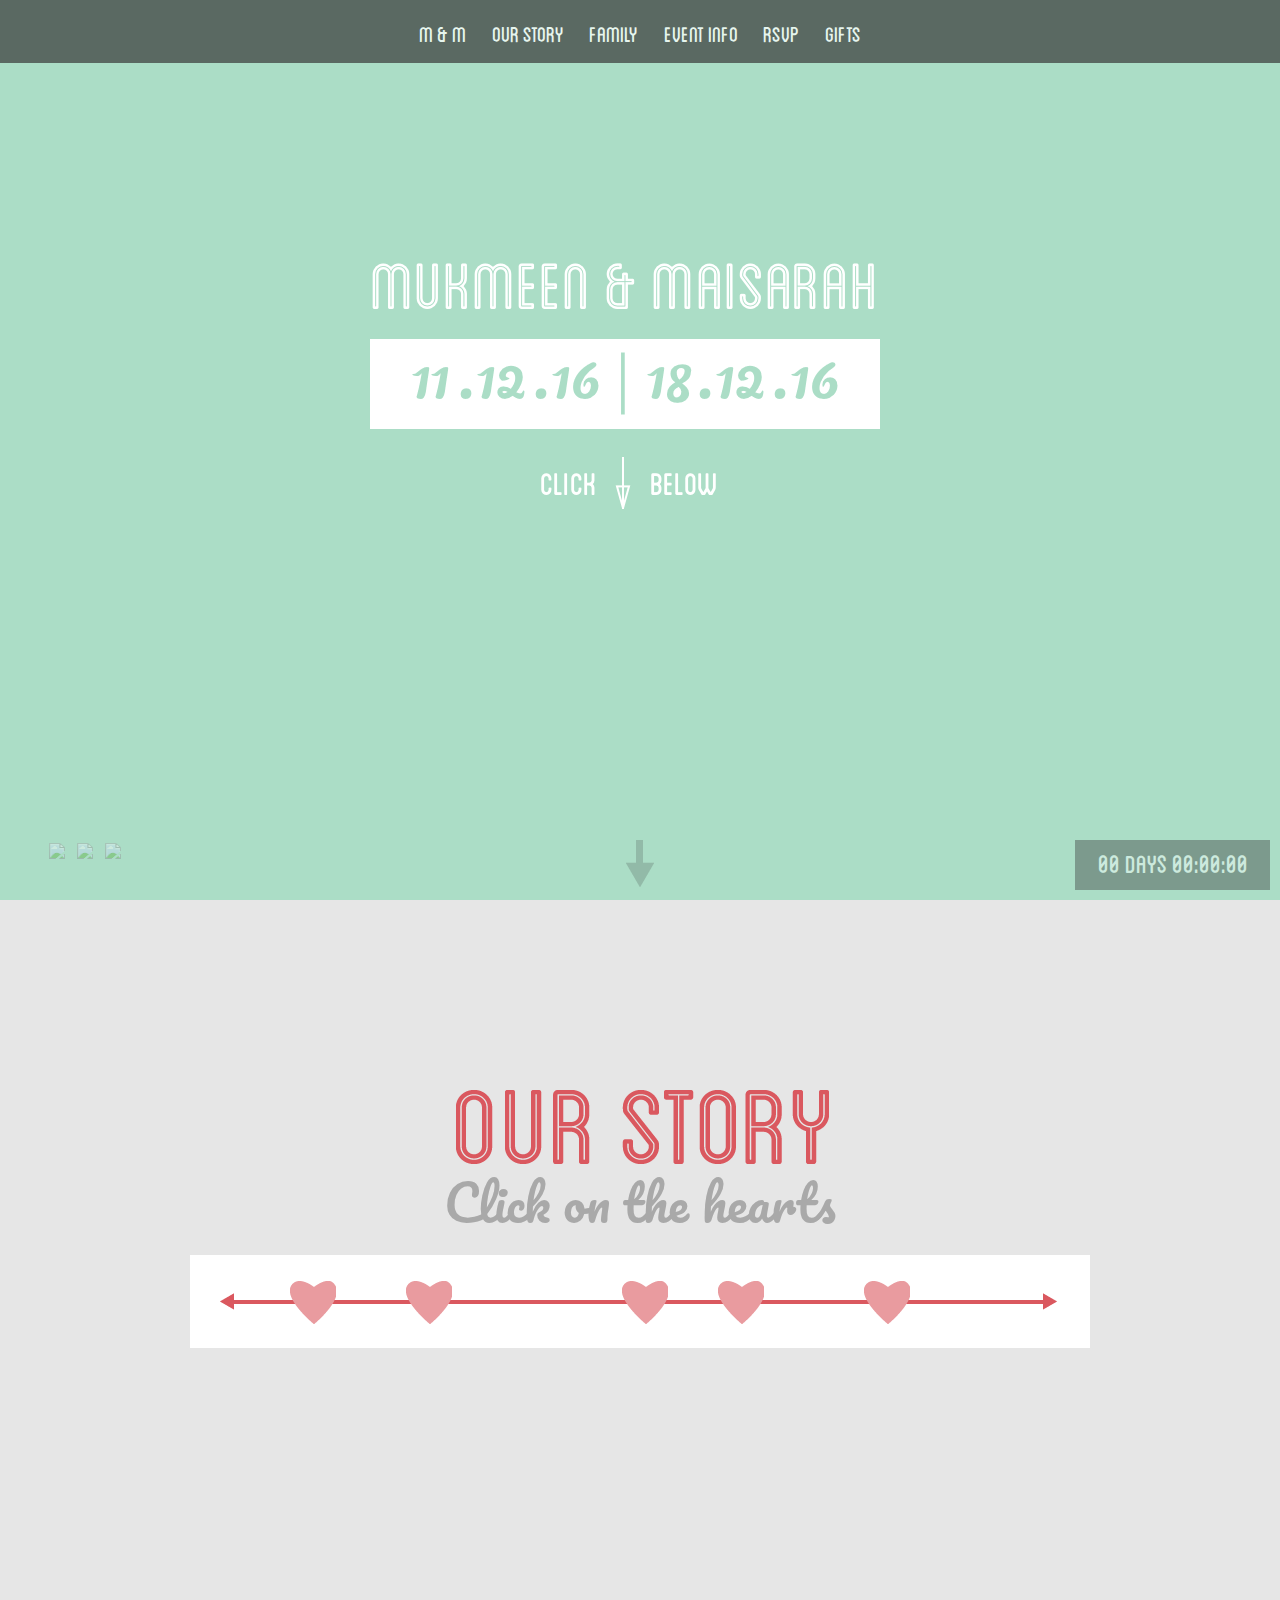
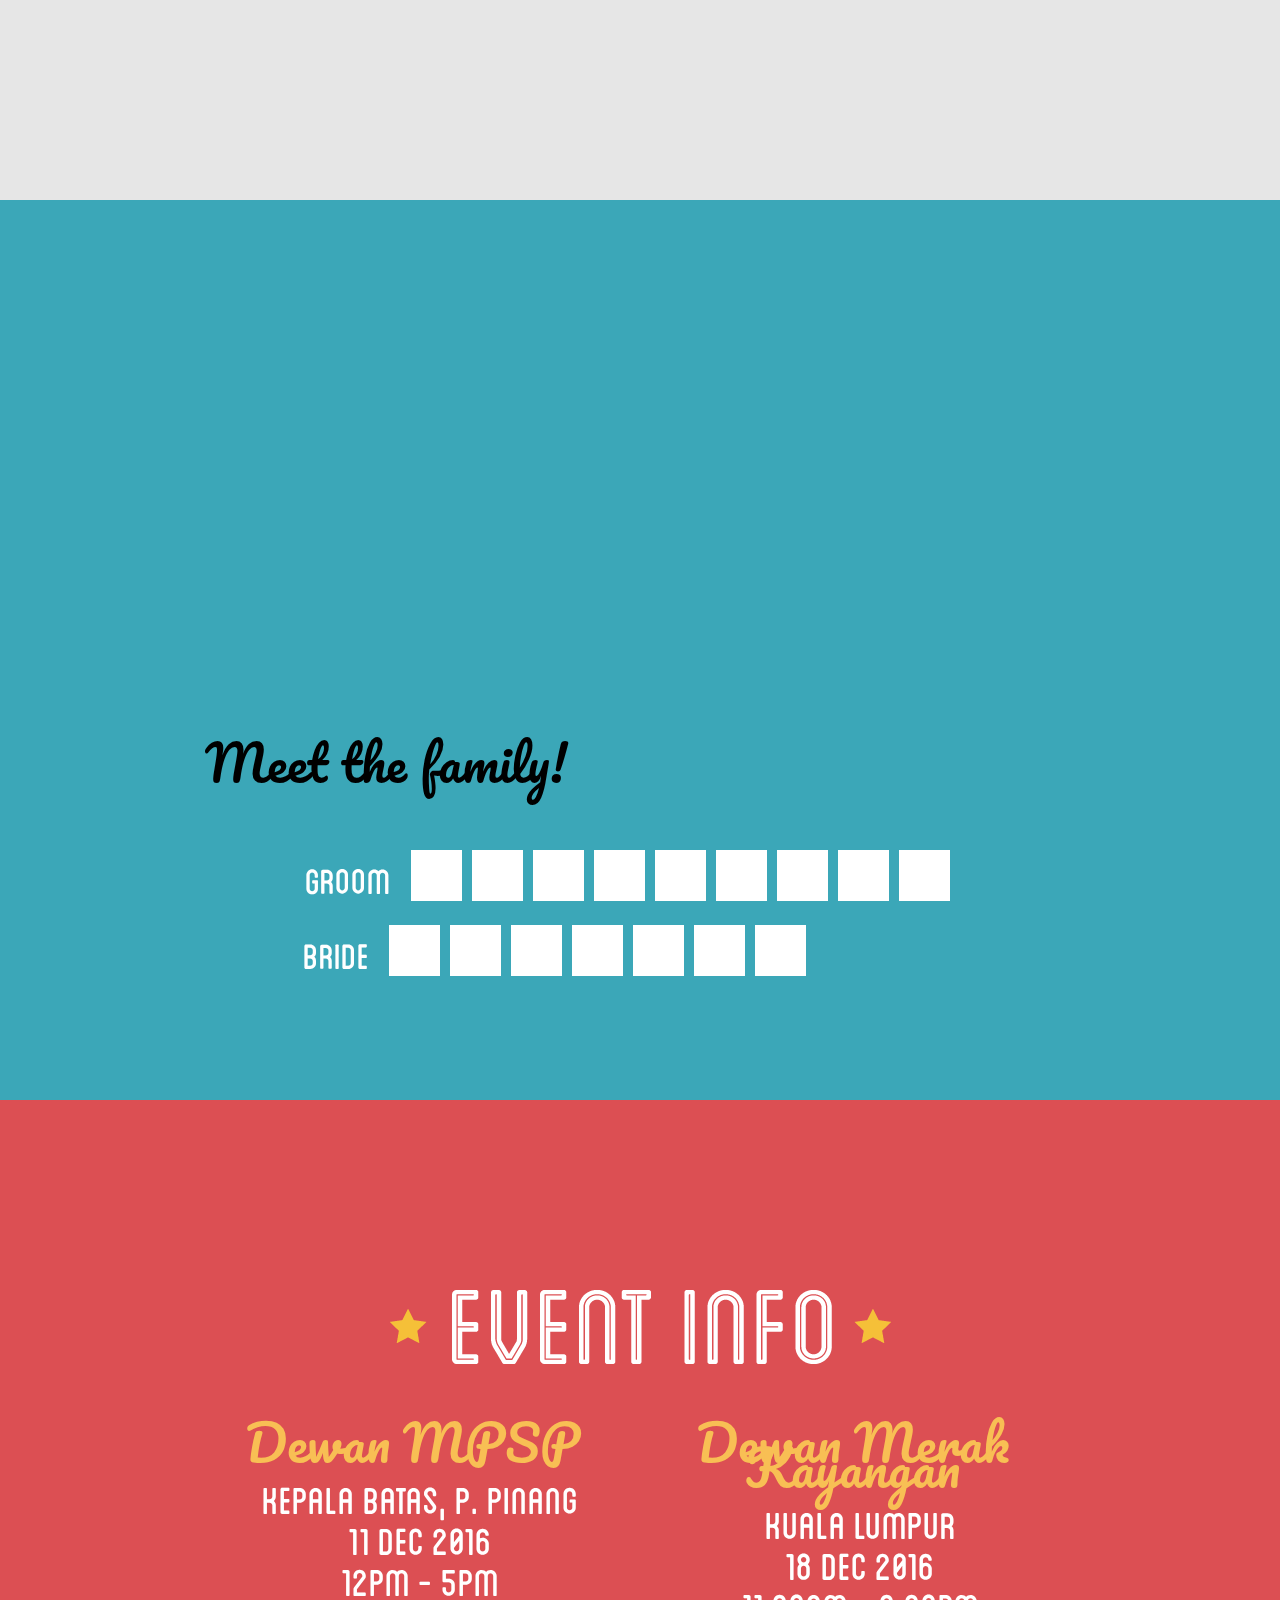
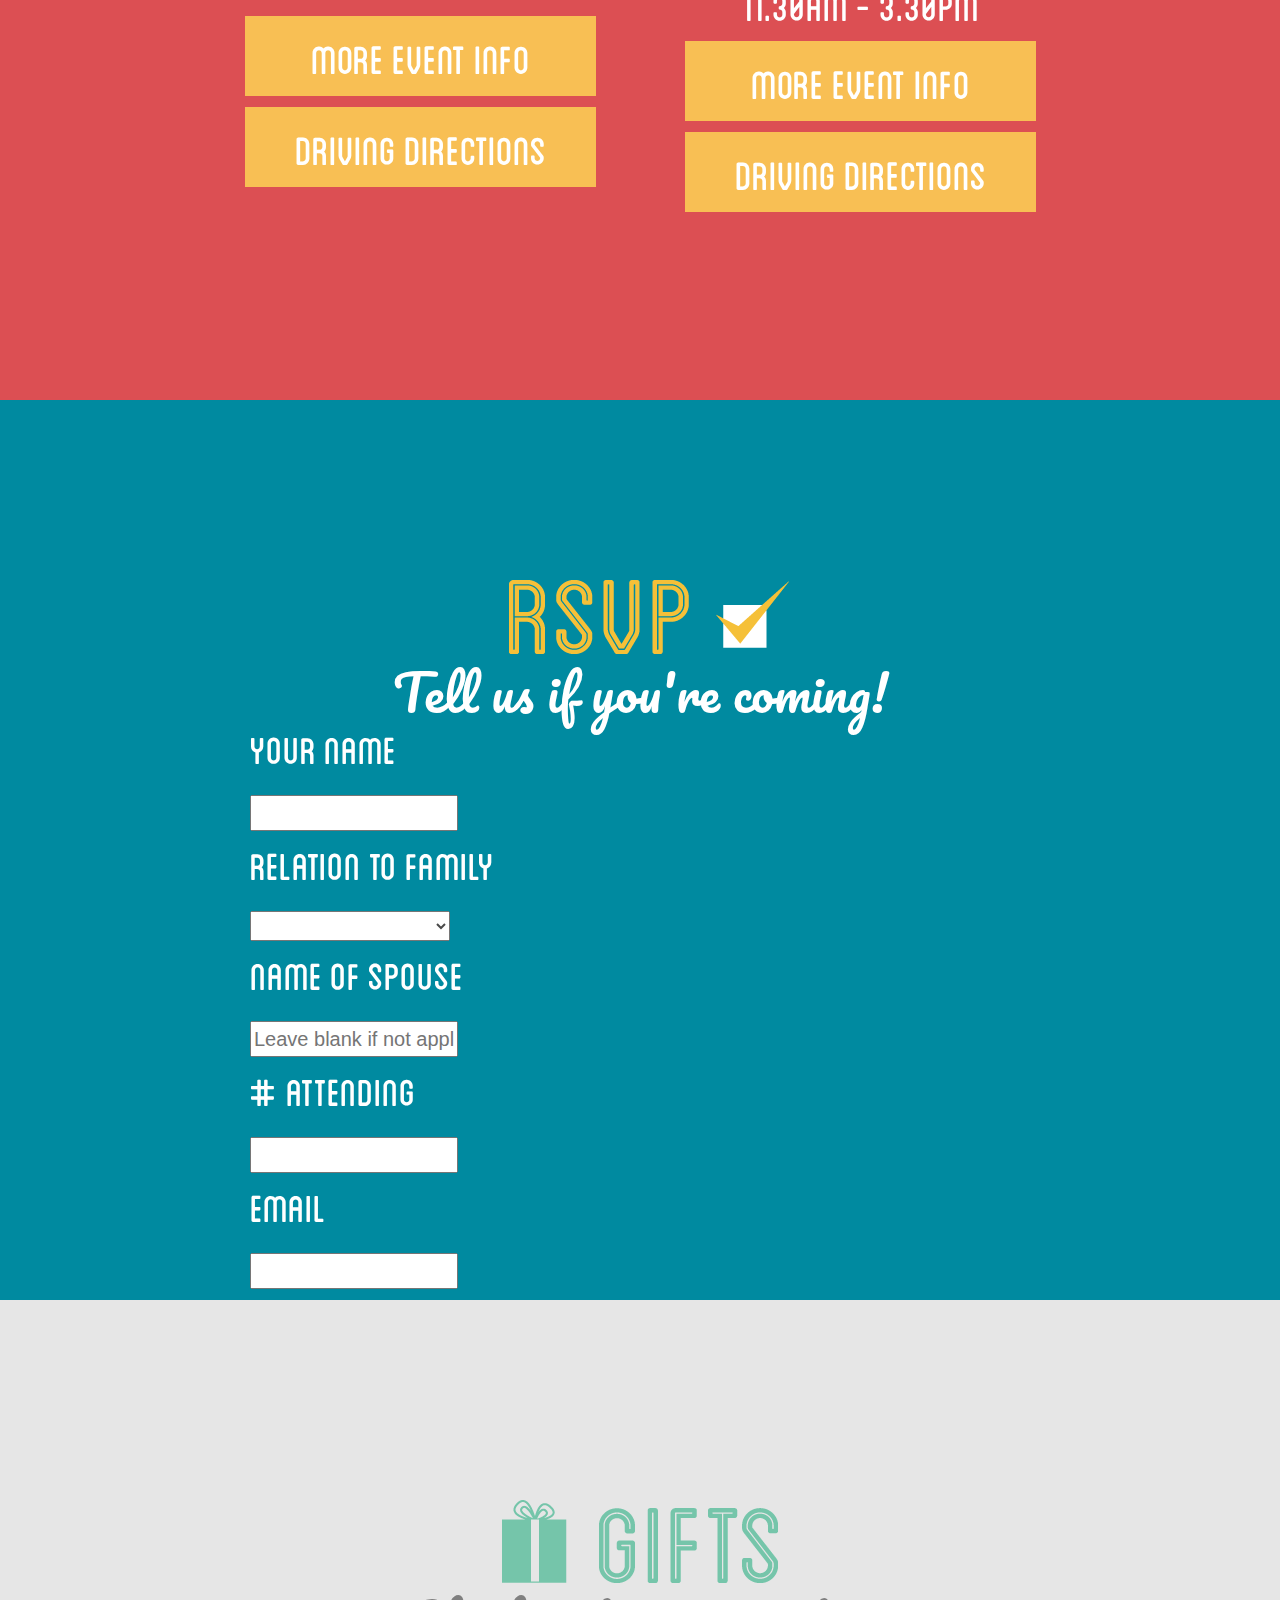
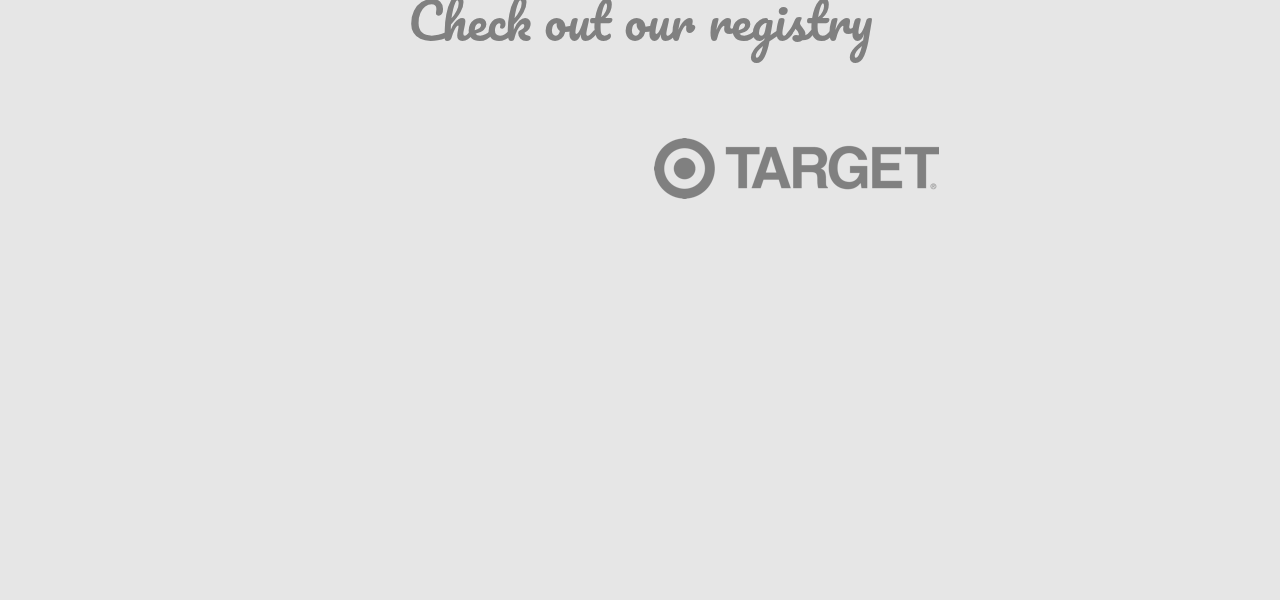
==== commit aad0d668: "Fix on the dropdown" ====
--- a/index.html
+++ b/index.html
@@ -195,8 +195,53 @@
           <input type="text" id="name" name="name" class="rsvp-form" />
         </div>
         <div class="form-group">
-          <label for="guests" class="rsvp-label"><h3 class="rsvp-label-title">Name of Guest<span>(s)</span></h3></label>
-          <input type="text" id="guests" name="guests" class="rsvp-form" />
+          <label for="relation" class="rsvp-label"><h3 class="rsvp-label-title">Relation to Family</h3></label>
+          <select id="relation" name="relation" class="rsvp-form">
+            <option></option>
+            <optgroup label="Nik Amirul Mukmeen">
+              <option value="mukmeen-swch">Small Wonder Children's House (SWCH)</option>
+              <option value="mukmeen-skusj2">SK USJ 2</option>
+              <option value="mukmeen-samttaj">SAMTTAJ</option>
+              <option value="mukmeen-intec">INTEC</option>
+              <option value="mukmeen-purdue">Purdue University</option>
+              <option value="mukmeen-boston">Boston</option>
+              <option value="mukmeen-other">Other</option>
+            </optgroup>
+            <optgroup label="Maisarah Ayesya">
+              <option value="maisarah-family">Family</option>
+              <option value="maisarah-friends">Friends</option>
+            </optgroup>
+            <optgroup label="Nik Md Yusof">
+              <option value="papa-family">Family</option>
+              <option value="papa-glasshouse-jemaah">Glasshouse Jemaah</option>
+              <option value="papa-ugama-class">Ugama Class Friends</option>
+              <option value="papa-tms">TMS Primary</option>
+              <option value="papa-smss">SMSS</option>
+              <option value="papa-blackburn">Blackburn</option>
+              <option value="papa-others">Others</option>
+            </optgroup>
+            <optgroup label="Zahariah Othman">
+              <option value="mama-family">Family</option>
+              <option value="mama-glasshouse-jemaah">Glasshouse Jemaah</option>
+              <option value="mama-ugama-class">Ugama Class Friends</option>
+              <option value="mama-tms">TMS Primary</option>
+              <option value="mama-smss">SMSS</option>
+              <option value="mama-blackburn">Blackburn</option>
+              <option value="mama-others">Others</option>
+            </optgroup>
+            <optgroup label="Nor Azman Merican">
+              <option value="abah-family">Family</option>
+              <option value="abah-friends">Friends</option>
+            </optgroup>
+            <optgroup label="Munirah Mohammad">
+              <option value="mamam-family">Family</option>
+              <option value="mamam-friends">Friends</option>
+            </optgroup>
+          </select>
+        </div>
+        <div class="form-group">
+          <label for="guests" class="rsvp-label"><h3 class="rsvp-label-title">Name of Spouse</h3></label>
+          <input type="text" id="guests" name="guests" class="rsvp-form" placeholder="Leave blank if not applicable" />
         </div>
         <div class="form-group">
           <label for="attending" class="rsvp-label"><h3 class="rsvp-label-title"># Attending</h3></label>
@@ -208,7 +253,7 @@
         </div>
         <div class="form-group">
           <label for="reception" class="rsvp-label"><h3 class="rsvp-label-title">Reception</h3></label>
-          <select id="reception" name="receiption" class="rsvp-form">
+          <select id="reception" name="reception" class="rsvp-form">
             <option></option>
             <option>Penang (Bride's Side)</option>
             <option>KL (Groom's Side)</option>
@@ -264,6 +309,9 @@
        href="https://twitter.com/intent/tweet?original_referer=http://www.mukmeenmaisarah.com/&tw_p=tweetbutton&ref_src=twsrc%5Etfw&text=Mukmeen%20%26%20Maisarah%20are%20getting%20married!&hashtags=mukmeenmaisarah&url=http%3A%2F%2Fwww.mukmeenmaisarah.com%2F">
       <img class="social-icon" src="images/twitter-icon.png" />
     </a>
+    <a class="social-icon-wrap" target="_blank" href="http://nikyusof.github.io/satuhearty">
+      <img class="social-icon" src="images/satuhearty-icon.png" />
+    </a>
   </div>
 
   <!-- Javascript -->
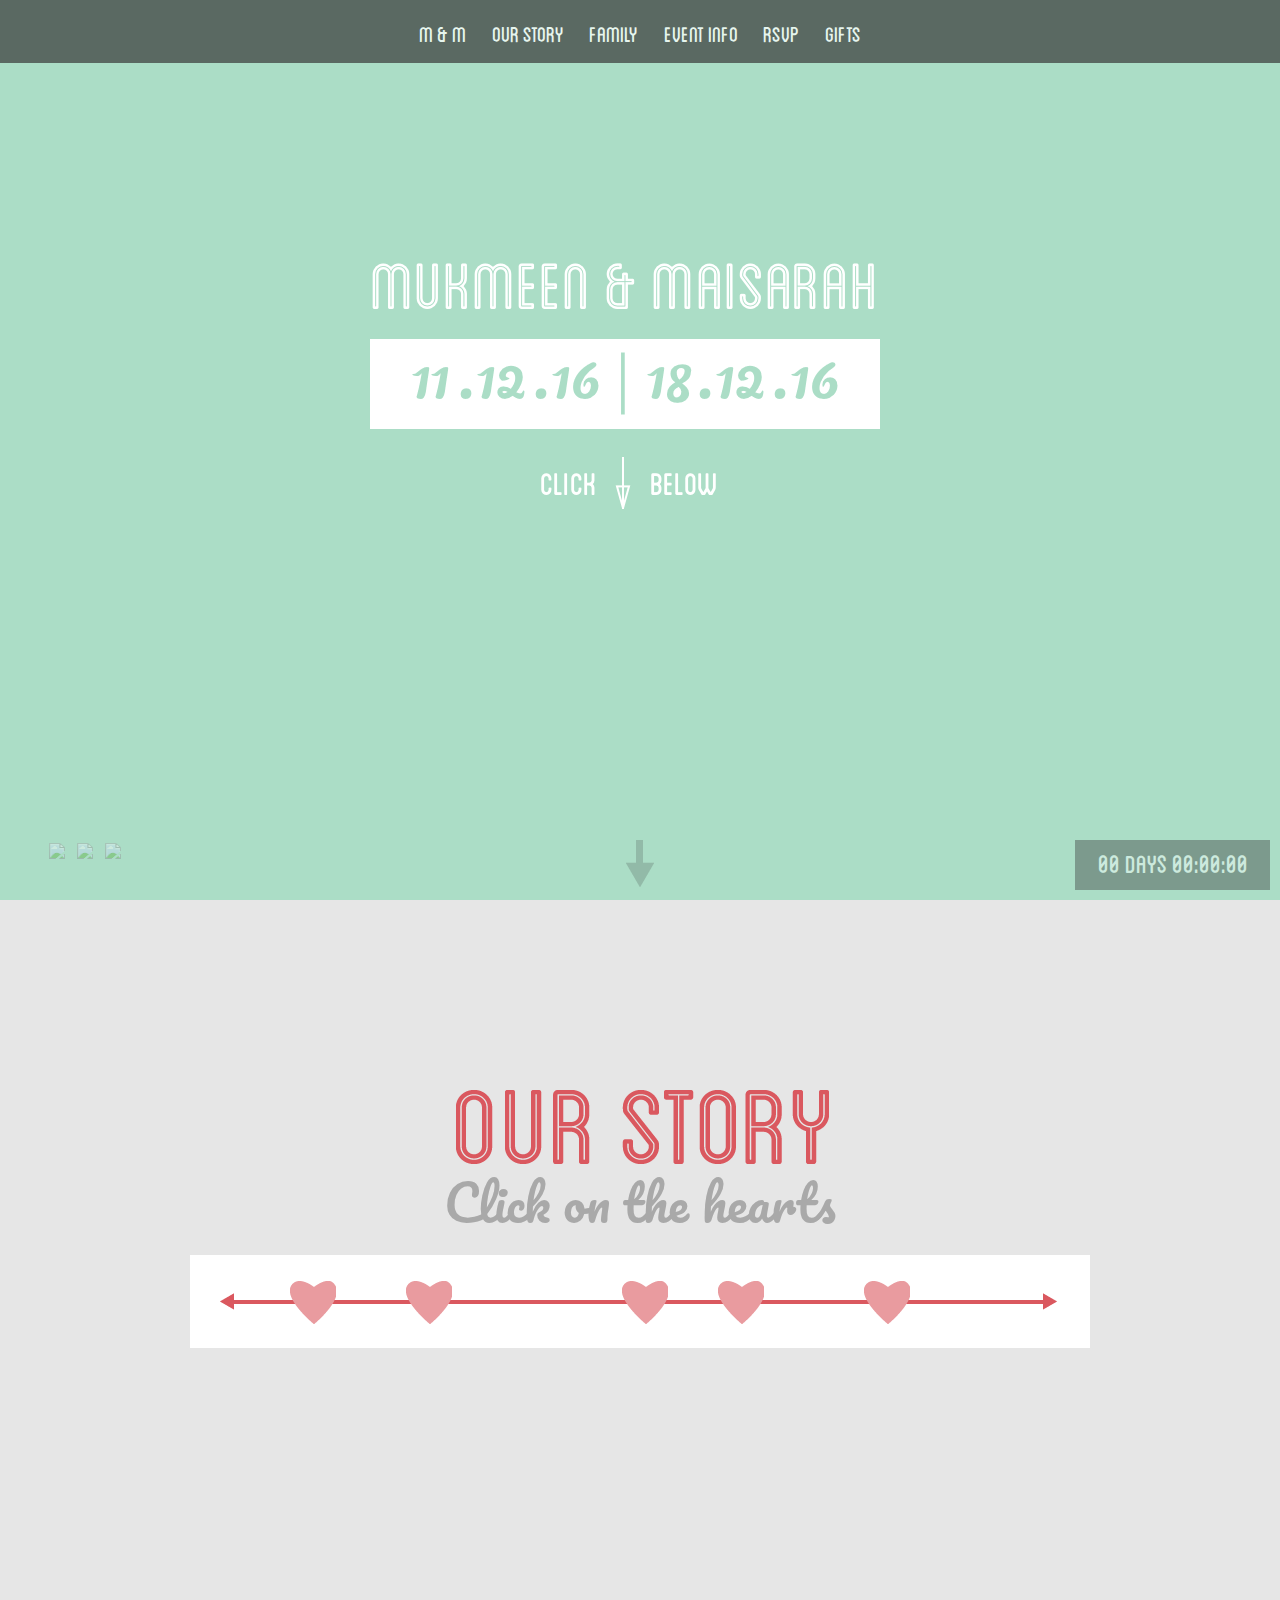
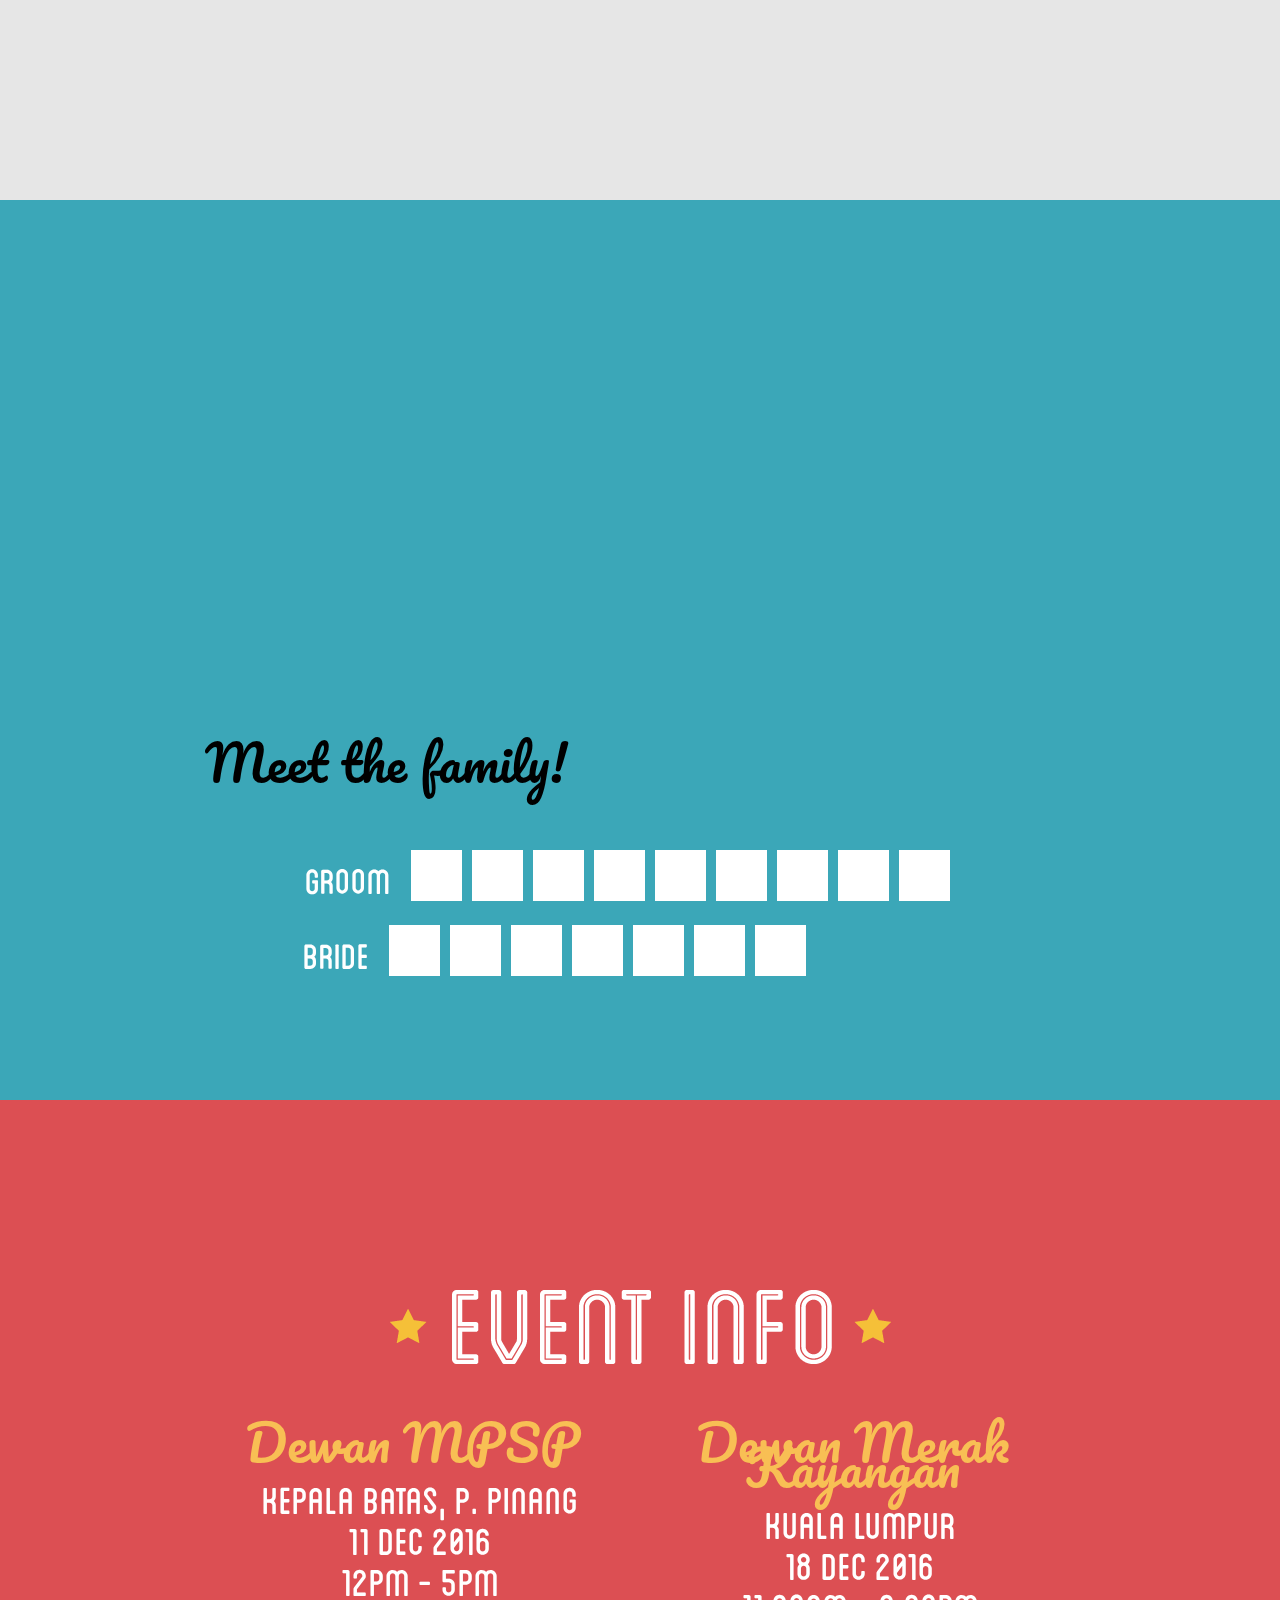
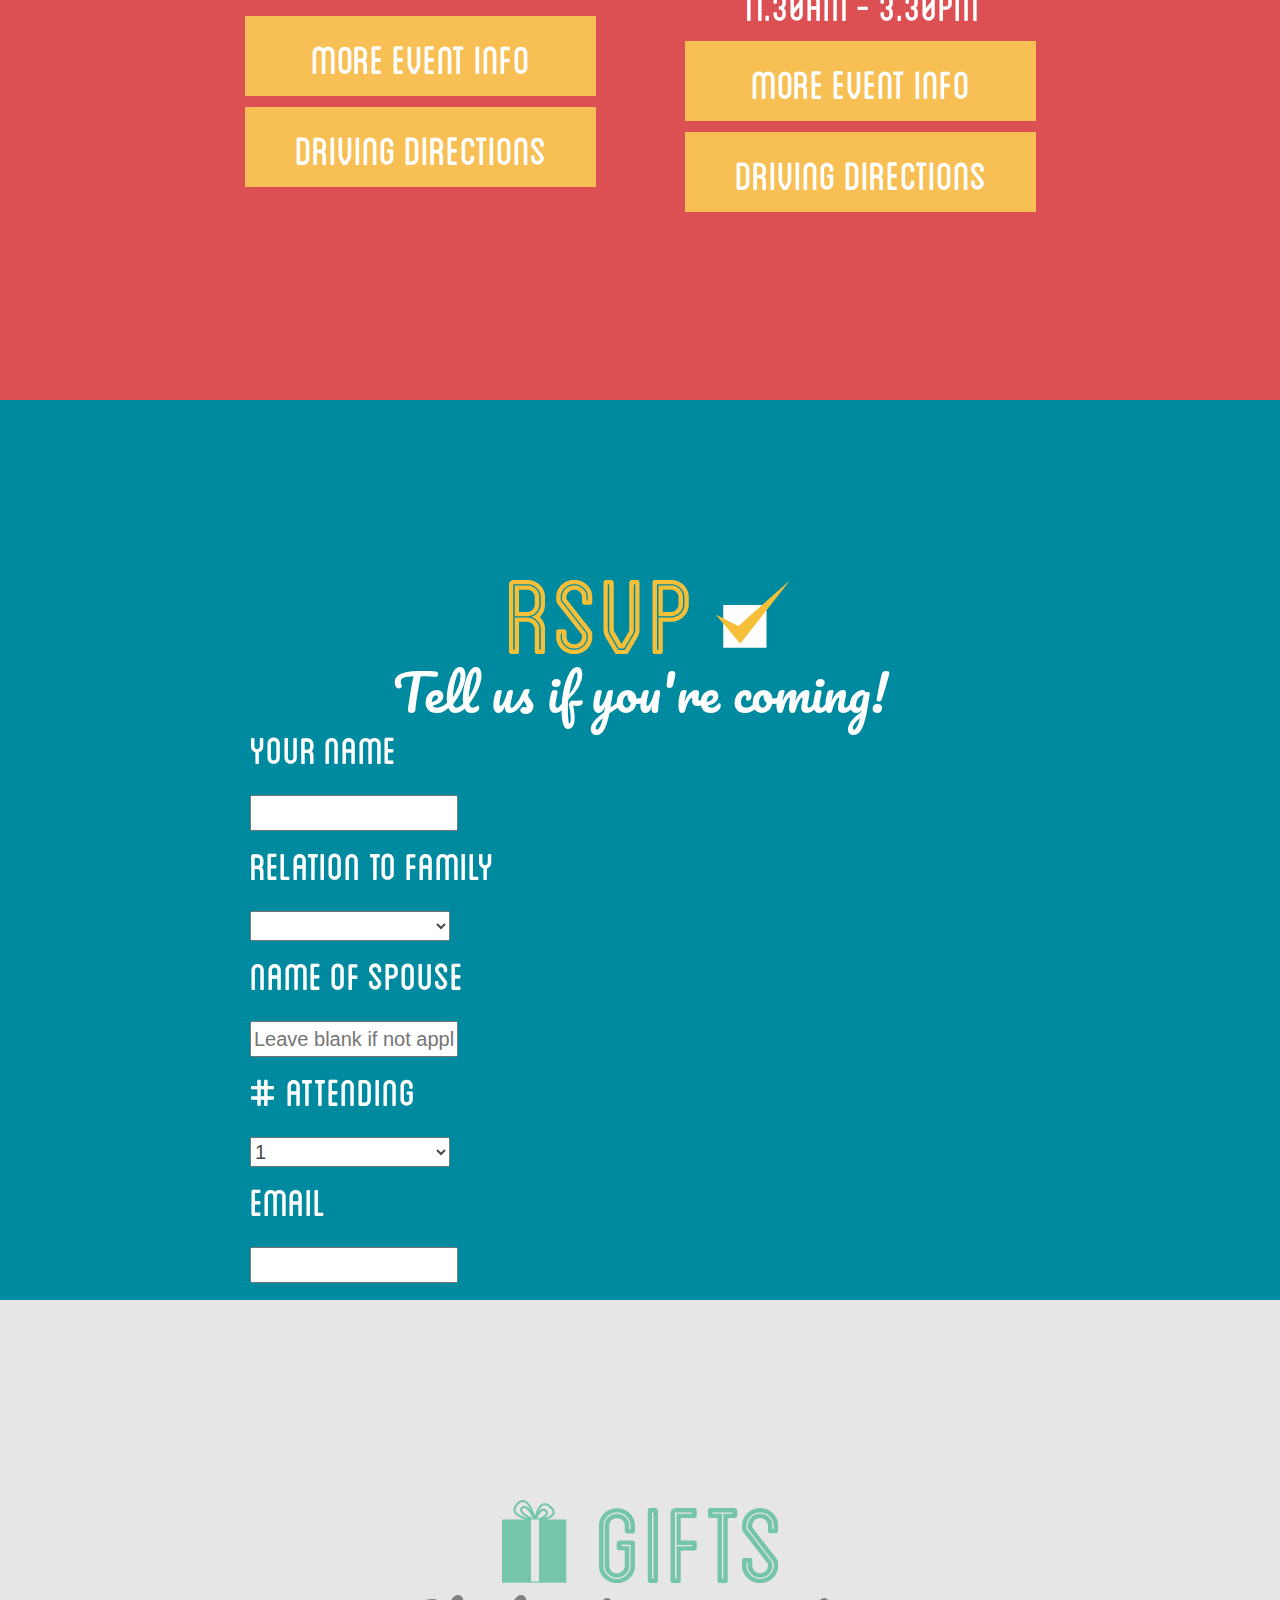
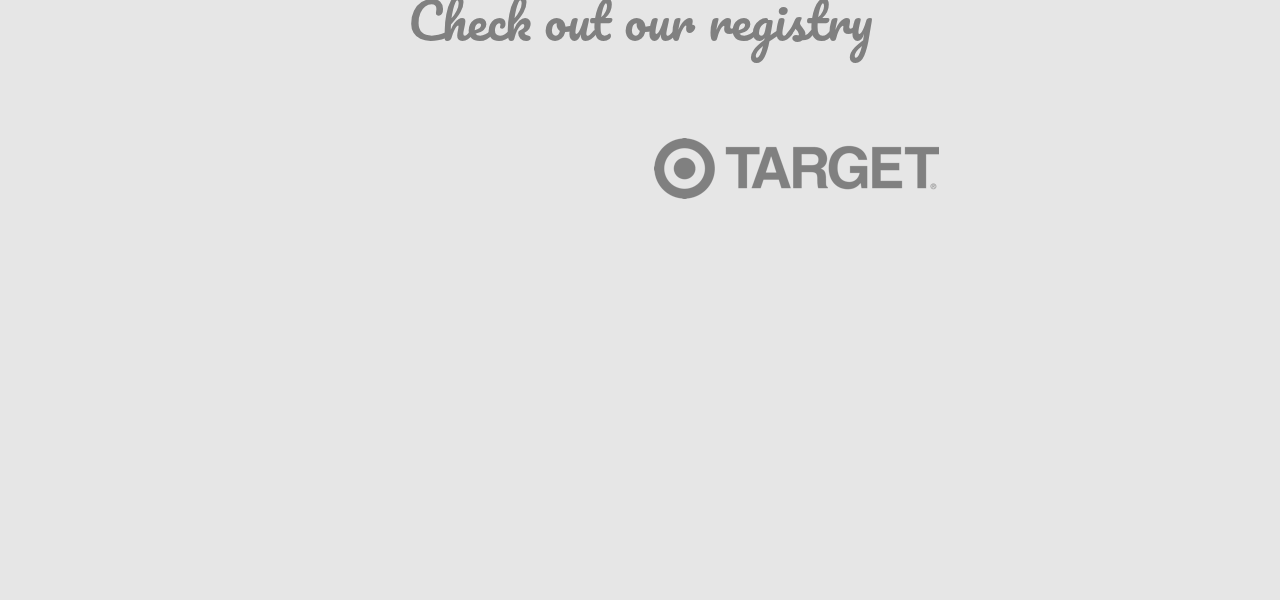
==== commit e89814a6: "Adding anchor tag for rsvp section" ====
--- a/index.html
+++ b/index.html
@@ -9,6 +9,13 @@
   <meta http-equiv="Content-Type" content="text/html;charset=utf-8" />
   <meta name="description" content="Mukmeen &amp; Maisarah are getting married on 11.12.2016!" />
   <meta name="keywords" content="Mukmeen, Maisarah, marriage, wedding" />
+  <meta name="twitter:card" content="summary_large_image">
+  <meta name="twitter:site" content="@satuhearty">
+  <meta name="twitter:creator" content="@satuhearty">
+  <meta name="twitter:title" content="Mukmeen & Maisarah">
+  <meta name="twitter:description" content="Mukmeen & Maisarah are getting married on 11.12.2016!">
+  <meta name="twitter:url" content="http://www.mukmeenmaisarah.com">
+  <meta name="twitter:image:src" content="http://www.mukmeenmaisarah.com/images/fb-icon.jpg">
   <meta property="og:title" content="Mukmeen & Maisarah" />
   <meta property="og:description" content="Mukmeen &amp; Maisarah are getting married on 11.12.2016!" />
   <meta property="og:image" content="http://www.mukmeenmaisarah.com/images/fb-icon.jpg">
@@ -60,7 +67,7 @@
       <div class="timeline">
         <div class="highlights">
           <a class="heart first js-story" data-story="1">Highlight 1<span></span></a>
-          <h4 class="story-description" id="story-1"><span>December 1st, 2014</span><br />Mukmeen & Maisarah had their first conversation on facebook.</h4>
+          <h4 class="story-description" id="story-1"><span>December 1st, 2014</span><br />Mukmeen & Maisarah were introduced.<br />Mukmeen & Maisarah had their first conversation on facebook.</h4>
         </div>
         <div class="highlights">
           <a class="heart second js-story" data-story="2">Highlight 2<span></span></a>
@@ -185,7 +192,7 @@
   </div>
 
   <!-- RSVP Section -->
-  <div class="rsvp slide">
+  <div class="rsvp slide" id="rsvp">
     <div class="content-box">
       <h1 class="rsvp-title">RSVP</h1>
       <h2>Tell us if you're coming!</h2>
@@ -205,7 +212,7 @@
               <option value="mukmeen-intec">INTEC</option>
               <option value="mukmeen-purdue">Purdue University</option>
               <option value="mukmeen-boston">Boston</option>
-              <option value="mukmeen-other">Other</option>
+              <option value="mukmeen-other">Others</option>
             </optgroup>
             <optgroup label="Maisarah Ayesya">
               <option value="maisarah-family">Family</option>
@@ -213,8 +220,8 @@
             </optgroup>
             <optgroup label="Nik Md Yusof">
               <option value="papa-family">Family</option>
-              <option value="papa-glasshouse-jemaah">Glasshouse Jemaah</option>
-              <option value="papa-ugama-class">Ugama Class Friends</option>
+              <option value="papa-jemaah-glasshouse">Jemaah Glasshouse</option>
+              <option value="papa-kelas-agama">Kenalan Kelas Agama</option>
               <option value="papa-tms">TMS Primary</option>
               <option value="papa-smss">SMSS</option>
               <option value="papa-blackburn">Blackburn</option>
@@ -222,11 +229,13 @@
             </optgroup>
             <optgroup label="Zahariah Othman">
               <option value="mama-family">Family</option>
-              <option value="mama-glasshouse-jemaah">Glasshouse Jemaah</option>
-              <option value="mama-ugama-class">Ugama Class Friends</option>
-              <option value="mama-tms">TMS Primary</option>
-              <option value="mama-smss">SMSS</option>
+              <option value="mama-jemaah-glasshouse">Jemaah Glasshouse</option>
+              <option value="mama-kelas-agama">Kenalan Kelas Agama</option>
+              <option value="mama-tks-kuala-pilah">TKS Kuala Pilah</option>
+              <option value="mama-smss-76">SMSNS Gontam 76</option>
+              <option value="mama-smsns-junior">SMSNS Gontam Junior</option>
               <option value="mama-blackburn">Blackburn</option>
+              <option value="mama-leeds">Leeds</option>
               <option value="mama-others">Others</option>
             </optgroup>
             <optgroup label="Nor Azman Merican">
@@ -245,7 +254,18 @@
         </div>
         <div class="form-group">
           <label for="attending" class="rsvp-label"><h3 class="rsvp-label-title"># Attending</h3></label>
-          <input type="text" id="attending" name="attending" class="rsvp-form" />
+          <select id="attending" name="attending" class="rsvp-form">
+            <option>1</option>
+            <option>2</option>
+            <option>3</option>
+            <option>5</option>
+            <option>6</option>
+            <option>7</option>
+            <option>8</option>
+            <option>9</option>
+            <option>10</option>
+            <option>More</option>
+          </select>
         </div>
         <div class="form-group">
           <label for="email" class="rsvp-label"><h3 class="rsvp-label-title">Email</h3></label>
@@ -263,7 +283,6 @@
         <div class="submit-container">
           <button class="submit-btn" type="submit">Submit</button>
           <input type="hidden" name="_next" value="/index.html" />
-          <input type="hidden" name="_cc" value="nikmdyusof@mukmeenmaisarah.com,zahariahothman@mukmeenmaisarah.com,juliaayesya@mukmeenmaisarah.com" />
           <input type="hidden" name="_subject" value="Wedding RSVP" />
         </div>
       </form>
